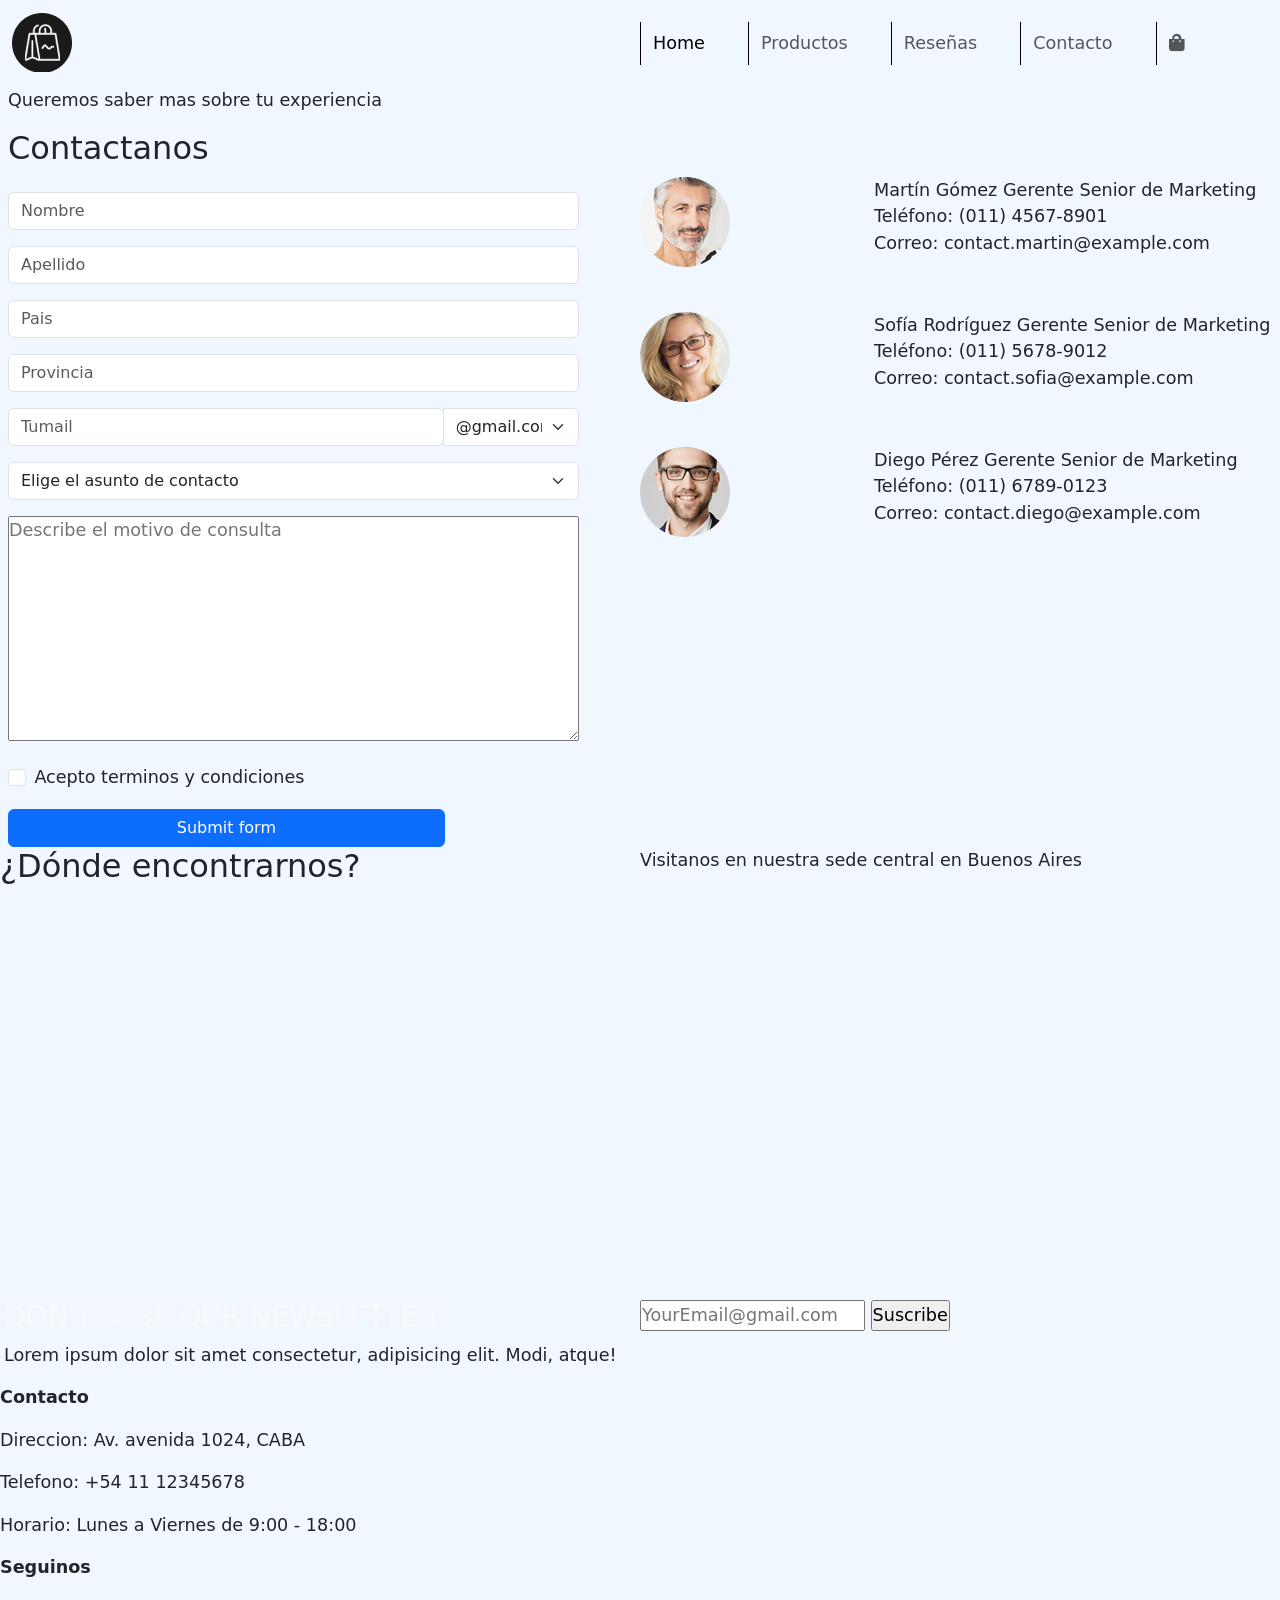
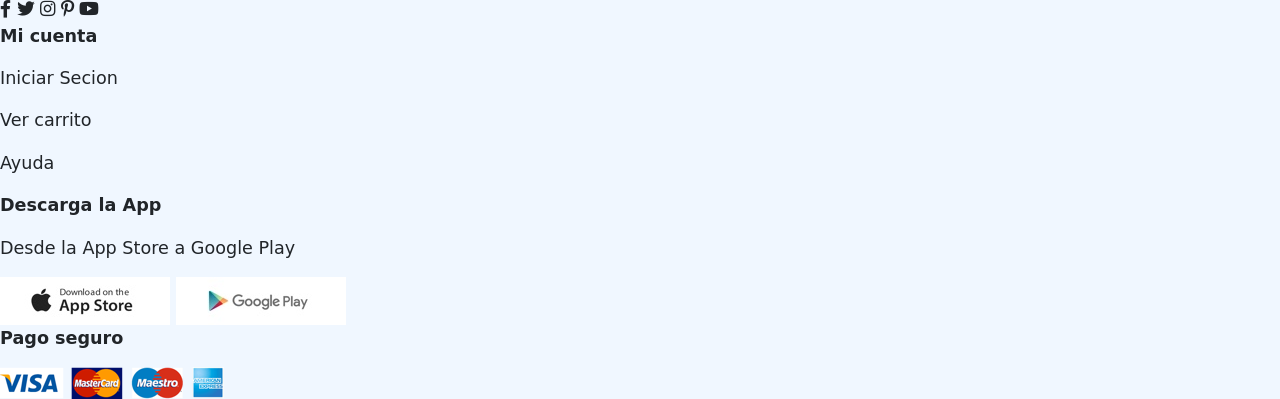
==== templates/contacto.html @ 733c7512 "Add contact page and styles" ====
<!DOCTYPE html>
<html lang="es">

<head>
    <meta charset="UTF-8">
    <meta http-equiv="X-UA-Compatible" content="IE=edge">
    <meta name="viewport" content="width=device-width, initial-scale=1.0">
    <title>Contacto - Talento Tech Ecommerce</title>
    <!-- Font Awesome: librería de íconos -->
    <link rel="stylesheet" href="https://pro.fontawesome.com/releases/v5.10.0/css/all.css" />
    <!-- Estilos generales compartidos con el home -->
    <link rel="stylesheet" href="../styles.css">
    <!-- Estilos específicos de la página de contacto -->
    <link rel="stylesheet" href="contacto.css">
    <link href="https://cdn.jsdelivr.net/npm/bootstrap@5.3.8/dist/css/bootstrap.min.css" rel="stylesheet"
        integrity="sha384-sRIl4kxILFvY47J16cr9ZwB07vP4J8+LH7qKQnuqkuIAvNWLzeN8tE5YBujZqJLB" crossorigin="anonymous">
    <link rel="stylesheet" href="https://pro.fontawesome.com/releases/v5.10.0/css/all.css" />

    <link rel="stylesheet" href="../css/contacto.css">

</head>

<body>
    <header class="header">
        <nav class="navbar navbar-expand-lg">
            <div class="container-fluid navbarHead">
                <div>
                    <a href="./" class="navbar-brand">
                        <img src="../img/logo1.png" class="logo" alt="logo-compra">
                    </a>
                </div>
                <button class="navbar-toggler" type="button" data-bs-toggle="collapse"
                    data-bs-target="#navbarSupportedContent" aria-controls="navbarSupportedContent"
                    aria-expanded="false" aria-label="Toggle navigation">
                    <span class="navbar-toggler-icon"></span>
                </button>
                <div class="collapse navbar-collapse" id="navbarSupportedContent">
                    <ul class="navbar-nav me-auto mb-2 mb-lg-0">
                        <li class="nav-item">
                            <a class="nav-link active" aria-current="page" href="./index.html">Home</a>
                        </li>
                        <li class="nav-item">
                            <a class="nav-link" href="#products">Productos</a>
                        </li>
                        <li class="nav-item">
                            <a class="nav-link" href="#reviews">Reseñas</a>
                        </li>
                        <li class="nav-item">
                            <a class="nav-link" href="./templates/contacto.html">Contacto</a>
                        </li>
                        <li class="nav-item">
                            <a class="nav-link">
                                <i class="fa fa-shopping-bag" aria-hidden="true"></i>
                            </a>
                        </li>
                    </ul>
                </div>
            </div>
        </nav>
    </header>

    <main>
        <section class="formulario-seccion">
            <form class="row g-3 mx-auto" action="https://formspree.io/f/mykvwzrz" method="POST">
                <span>Queremos saber mas sobre tu experiencia</span>
                <h2>Contactanos</h2>
                <div class="col-lg-11 col-sm-6 col-11">
                    <input type="text" class="form-control" placeholder="Nombre" required>
                </div>
                <div class="col-lg-11 col-sm-6 col-11">
                    <input type="text" class="form-control" placeholder="Apellido" required>
                </div>

                <div class="col-lg-11 col-sm-6 col-11">
                    <input type="text" class="form-control" placeholder="Pais" required>
                </div>

                <div class="col-lg-11 col-sm-6 col-11">
                    <input type="text" class="form-control" placeholder="Provincia" required>
                </div>
                <div class="col-lg-11 col-sm-6 col-11">
                    <div class="input-group has-validation">
                        <input type="email" class="form-control" aria-describedby="inputGroupPrepend"
                            placeholder="Tumail" required>
                        <select class="form-select" style="max-width: 136px;">
                            <option value="@gmail.com">@gmail.com</option>
                            <option value="@hotmail.com">@hotmail.com</option>
                            <option value="@outlook.com">@outlook.com</option>
                            <option value="@yahoo.com">@yahoo.com</option>
                        </select>
                    </div>
                </div>
                
                <div class="col-lg-11 col-sm-6 col-11">
                    <select class="form-select" required>
                        <option selected disabled value="">Elige el asunto de contacto</option>
                        <option>Compre, pero no me llego</option>
                        <option>Tengo un problema con el medio de pago</option>
                        <option>Se me debito, pero no me llego la factura de los productos</option>
                        <option>Otro motivo</option>
                    </select>
                </div>
                <div class="col-12 col-sm-6 col-lg-11">
                    <textarea name="descripcion" id="descripcion"
                        placeholder="Describe el motivo de consulta"></textarea>
                </div>
                <div class="col-12">
                    <div class="form-check">
                        <input class="form-check-input" type="checkbox" value="" id="invalidCheck" required>
                        <label class="form-check-label" for="invalidCheck">
                            Acepto terminos y condiciones
                        </label>
                    </div>
                </div>
                <div class="col-12 col-lg-12 col-sm-3">
                    <button class="btn btn-primary" type="submit">Submit form</button>
                </div>
            </form>

            <div class="people">
                <div>
                    <img src="../img/people/1.png" alt="Martín Gómez">
                    <p>
                        <span>Martín Gómez</span>
                        Gerente Senior de Marketing <br>
                        Teléfono: (011) 4567-8901 <br>
                        Correo: contact.martin@example.com
                    </p>
                </div>
                <div>
                    <img src="../img/people/3.png" alt="Sofía Rodríguez">
                    <p>
                        <span>Sofía Rodríguez</span>
                        Gerente Senior de Marketing <br>
                        Teléfono: (011) 5678-9012 <br>
                        Correo: contact.sofia@example.com
                    </p>
                </div>
                <div>
                    <img src="../img/people/2.png" alt="Diego Pérez">
                    <p>
                        <span>Diego Pérez</span>
                        Gerente Senior de Marketing <br>
                        Teléfono: (011) 6789-0123 <br>
                        Correo: contact.diego@example.com
                    </p>
                </div>
            </div>

        </section>

        <!-- ==================== MAPA ==================== -->
        <!-- iframe de Google Maps - cumple el ítem 2 de multimedia -->
        <section class="seccion-mapa section-p1">
            <h2>¿Dónde encontrarnos?</h2>
            <p>Visitanos en nuestra sede central en Buenos Aires</p>
            <div class="mapa-container">
                <iframe
                    src="https://www.google.com/maps/embed?pb=!1m18!1m12!1m3!1d3283.9847266774455!2d-58.38415842346471!3d-34.60373537295286!2m3!1f0!2f0!3f0!3m2!1i1024!2i768!4f13.1!3m3!1m2!1s0x95bccacf22b96b23%3A0x4fcaa0e8e7c38765!2sAv.%20de%20Mayo%2C%20Buenos%20Aires!5e0!3m2!1ses!2sar!4v1715000000000!5m2!1ses!2sar"
                    width="100%" height="400" style="border:0; border-radius: 20px;" allowfullscreen="" loading="lazy"
                    referrerpolicy="no-referrer-when-downgrade" title="Ubicación de la tienda en Buenos Aires">
                </iframe>
            </div>
        </section>

        <section id="newsletter">
            <div class="ms-1">
                <h3 class="text-light">DON'T MISS OUR NEWSLETTER</h3>
                <p>Lorem ipsum dolor sit amet consectetur, adipisicing elit. Modi, atque!</p>

            </div>
            <div class="suscribe">
                <input type="email" placeholder="YourEmail@gmail.com">
                <input type="button" class="boton-suscribe" value="Suscribe">
            </div>

        </section>

    </main>

    <footer id="footer">
        <div class="parte-footer">
            <p><b>Contacto</b></p>
            <p>Direccion: Av. avenida 1024, CABA</p>
            <p>Telefono: +54 11 12345678</p>
            <p>Horario: Lunes a Viernes de 9:00 - 18:00</p>
            <div class="seguirnos">
                <p><b>Seguinos</b></p>
                <div>
                    <i class="fab fa-facebook-f"></i>
                    <i class="fab fa-twitter"></i>
                    <i class="fab fa-instagram"></i>
                    <i class="fab fa-pinterest-p"></i>
                    <i class="fab fa-youtube"></i>
                </div>
            </div>
        </div>
        <div class="parte-footer">
            <p><b>Mi cuenta</b></p>
            <p>Iniciar Secion</p>
            <p>Ver carrito</p>
            <p>Ayuda</p>
        </div>
        <div class="parte-footer">
            <p><b>Descarga la App</b></p>
            <p>Desde la App Store a Google Play</p>
            <img src="../img/pay/app.jpg" alt="App Store" class="pay">
            <img src="../img/pay/play.jpg" alt="Play Store" class="pay">

            <p><b>Pago seguro</b></p>
            <img src="../img/pay/pay.png" alt="medios de pago">
        </div>
    </footer>

    <script src="https://cdn.jsdelivr.net/npm/bootstrap@5.3.8/dist/js/bootstrap.bundle.min.js"
        integrity="sha384-FKyoEForCGlyvwx9Hj09JcYn3nv7wiPVlz7YYwJrWVcXK/BmnVDxM+D2scQbITxI"
        crossorigin="anonymous"></script>

</body>

</html>
---- css/contacto.css ----
* {
    padding: 0;
    margin: 0;
    box-sizing: border-box;
}

body {
    background-color: rgb(240, 247, 255);
    font-size: 1.1rem;
    overflow-x: hidden;
}

.header {
    width: 100%;
}

nav .navbarHead div {
    width: 100%;
    display: flex;
    flex-wrap: nowrap;
    flex-direction: row;
    justify-content: space-between;
}

nav .navbarHead ul li {
    padding: 0 9% 0 1%;
    list-style: none;
    flex: 1;
    text-align: center;
    border-left: 1.5px solid black;
    flex-shrink: 1;
    flex-grow: 1;
    flex-basis: 1.1 rem;
}

nav ul li a {
    text-decoration: none;
    color: black;
}

#descripcion{
    resize: both;
    width: 100%;
    height: 25vh;
}

.btn{
    width: 70%;

}

section{
    display: grid !important;
    grid-template-columns: 1fr 1fr;
    grid-template-rows: max-content;
}
form {
    grid-column: 1;
}

.people{
    grid-column: 2;
    margin-top: 10vh;
}

.people div{
    position: relative;
    margin-bottom: 5vh;
}

.people div p{
    position: absolute;
    top: 0;
    left: 26vh;
}

@media (max-width: 576px) {
    .navbar>.container-fluid {
        display: grid;
        grid-template-columns: 2fr 1fr 1fr;
    }

    .navbar-toggler {
        grid-column: 4;
    }

    .navbar-collapse {
        grid-column: 3/4;
    }

    .nav-item{
        padding-left: 50% !important;
    }

    body {
        font-size: 0.875rem;
    }
}
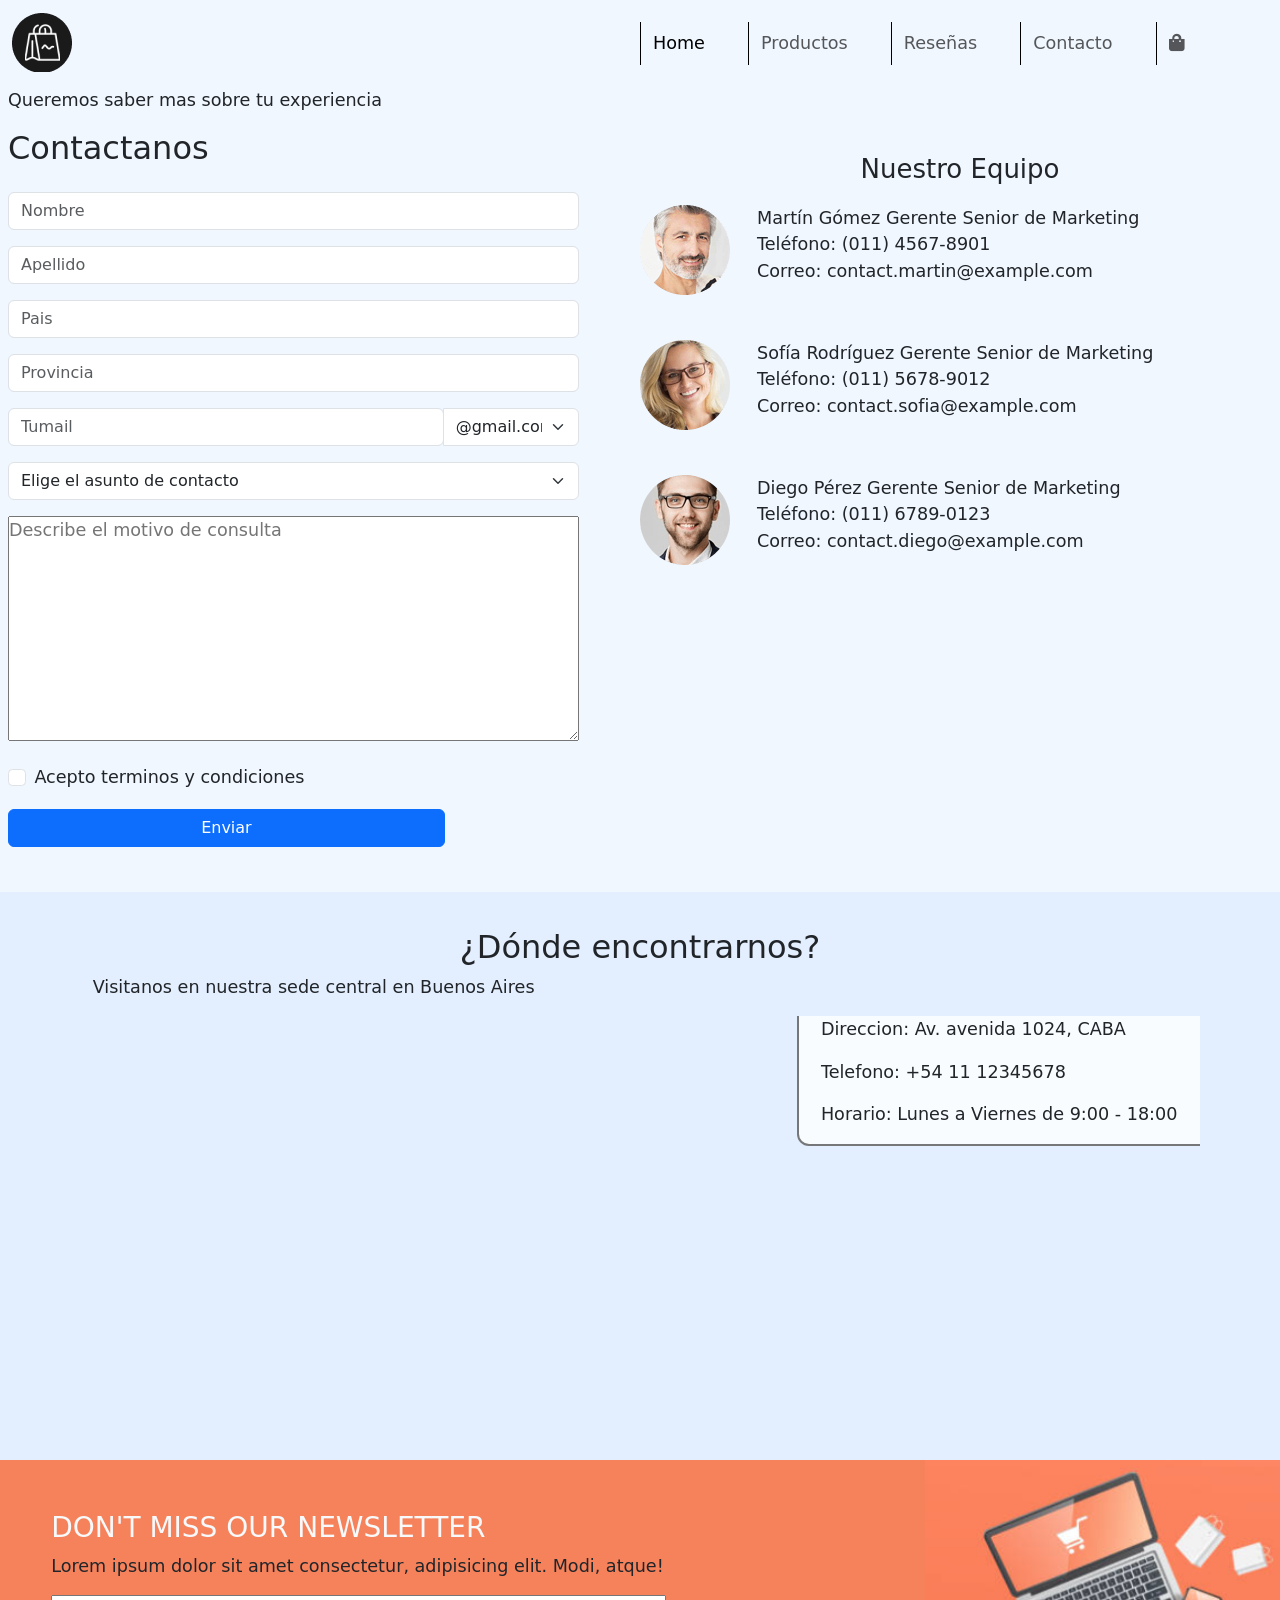
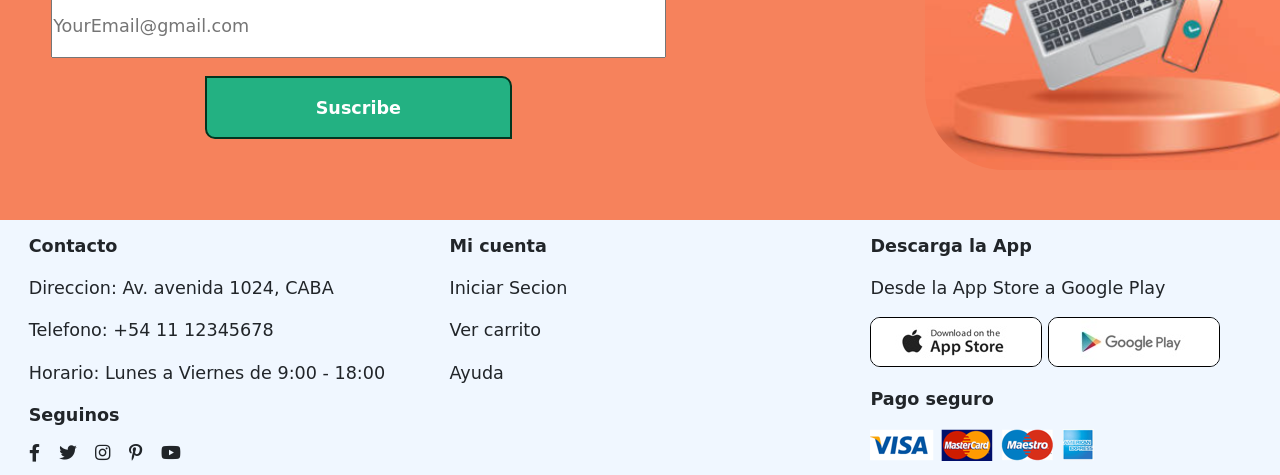
==== commit 895f8a8c: "add common base and update styles contact page" ====
--- a/templates/contacto.html
+++ b/templates/contacto.html
@@ -16,6 +16,7 @@
         integrity="sha384-sRIl4kxILFvY47J16cr9ZwB07vP4J8+LH7qKQnuqkuIAvNWLzeN8tE5YBujZqJLB" crossorigin="anonymous">
     <link rel="stylesheet" href="https://pro.fontawesome.com/releases/v5.10.0/css/all.css" />
 
+    <link rel="stylesheet" href="../css/base.css">
     <link rel="stylesheet" href="../css/contacto.css">
 
 </head>
@@ -37,7 +38,7 @@
                 <div class="collapse navbar-collapse" id="navbarSupportedContent">
                     <ul class="navbar-nav me-auto mb-2 mb-lg-0">
                         <li class="nav-item">
-                            <a class="nav-link active" aria-current="page" href="./index.html">Home</a>
+                            <a class="nav-link active" aria-current="page" href="../index.html">Home</a>
                         </li>
                         <li class="nav-item">
                             <a class="nav-link" href="#products">Productos</a>
@@ -64,21 +65,21 @@
             <form class="row g-3 mx-auto" action="https://formspree.io/f/mykvwzrz" method="POST">
                 <span>Queremos saber mas sobre tu experiencia</span>
                 <h2>Contactanos</h2>
-                <div class="col-lg-11 col-sm-6 col-11">
+                <div class="col-lg-11 col-sm-11 col-11">
                     <input type="text" class="form-control" placeholder="Nombre" required>
                 </div>
-                <div class="col-lg-11 col-sm-6 col-11">
+                <div class="col-lg-11 col-sm-11 col-11">
                     <input type="text" class="form-control" placeholder="Apellido" required>
                 </div>
 
-                <div class="col-lg-11 col-sm-6 col-11">
+                <div class="col-lg-11 col-sm-11 col-11">
                     <input type="text" class="form-control" placeholder="Pais" required>
                 </div>
 
-                <div class="col-lg-11 col-sm-6 col-11">
+                <div class="col-lg-11 col-sm-11 col-11">
                     <input type="text" class="form-control" placeholder="Provincia" required>
                 </div>
-                <div class="col-lg-11 col-sm-6 col-11">
+                <div class="col-lg-11 col-sm-11 col-11">
                     <div class="input-group has-validation">
                         <input type="email" class="form-control" aria-describedby="inputGroupPrepend"
                             placeholder="Tumail" required>
@@ -90,8 +91,8 @@
                         </select>
                     </div>
                 </div>
-                
-                <div class="col-lg-11 col-sm-6 col-11">
+
+                <div class="col-lg-11 col-sm-11 col-11">
                     <select class="form-select" required>
                         <option selected disabled value="">Elige el asunto de contacto</option>
                         <option>Compre, pero no me llego</option>
@@ -100,7 +101,7 @@
                         <option>Otro motivo</option>
                     </select>
                 </div>
-                <div class="col-12 col-sm-6 col-lg-11">
+                <div class="col-12 col-sm-11 col-lg-11">
                     <textarea name="descripcion" id="descripcion"
                         placeholder="Describe el motivo de consulta"></textarea>
                 </div>
@@ -113,11 +114,12 @@
                     </div>
                 </div>
                 <div class="col-12 col-lg-12 col-sm-3">
-                    <button class="btn btn-primary" type="submit">Submit form</button>
+                    <button class="btn btn-primary" type="submit">Enviar</button>
                 </div>
             </form>
 
             <div class="people">
+                <p class="text-center equipo">Nuestro Equipo</p>
                 <div>
                     <img src="../img/people/1.png" alt="Martín Gómez">
                     <p>
@@ -146,28 +148,30 @@
                     </p>
                 </div>
             </div>
-
         </section>
 
-        <!-- ==================== MAPA ==================== -->
-        <!-- iframe de Google Maps - cumple el ítem 2 de multimedia -->
-        <section class="seccion-mapa section-p1">
-            <h2>¿Dónde encontrarnos?</h2>
-            <p>Visitanos en nuestra sede central en Buenos Aires</p>
+        <section class="seccion-mapa">
+            <h2 class="text-center">¿Dónde encontrarnos?</h2>
+            <p class="parrafo">Visitanos en nuestra sede central en Buenos Aires</p>
             <div class="mapa-container">
                 <iframe
                     src="https://www.google.com/maps/embed?pb=!1m18!1m12!1m3!1d3283.9847266774455!2d-58.38415842346471!3d-34.60373537295286!2m3!1f0!2f0!3f0!3m2!1i1024!2i768!4f13.1!3m3!1m2!1s0x95bccacf22b96b23%3A0x4fcaa0e8e7c38765!2sAv.%20de%20Mayo%2C%20Buenos%20Aires!5e0!3m2!1ses!2sar!4v1715000000000!5m2!1ses!2sar"
                     width="100%" height="400" style="border:0; border-radius: 20px;" allowfullscreen="" loading="lazy"
                     referrerpolicy="no-referrer-when-downgrade" title="Ubicación de la tienda en Buenos Aires">
                 </iframe>
+                <div class="direccion">
+                    <p>Direccion: Av. avenida 1024, CABA</p>
+                    <p>Telefono: +54 11 12345678</p>
+                    <p>Horario: Lunes a Viernes de 9:00 - 18:00</p>
+                </div>
             </div>
         </section>
 
         <section id="newsletter">
-            <div class="ms-1">
+            <img src="../img/newsletter.png" alt="">
+            <div class="newsletter-container">
                 <h3 class="text-light">DON'T MISS OUR NEWSLETTER</h3>
                 <p>Lorem ipsum dolor sit amet consectetur, adipisicing elit. Modi, atque!</p>
-
             </div>
             <div class="suscribe">
                 <input type="email" placeholder="YourEmail@gmail.com">
--- a/css/base.css
+++ b/css/base.css
@@ -0,0 +1,215 @@
+* {
+    padding: 0;
+    margin: 0;
+    box-sizing: border-box;
+}
+
+body {
+    background-color: rgb(240, 247, 255);
+    font-size: 1.1rem;
+    overflow-x: hidden;
+}
+
+.header {
+    width: 100%;
+}
+
+nav .navbarHead div {
+    width: 100%;
+    display: flex;
+    flex-wrap: nowrap;
+    flex-direction: row;
+    justify-content: space-between;
+    overflow-x: hidden;
+}
+
+nav .navbarHead ul li {
+    padding: 0 9% 0 1%;
+    list-style: none;
+    flex: 1;
+    text-align: center;
+    border-left: 1.5px solid black;
+    flex-shrink: 1;
+    flex-grow: 1;
+}
+
+nav ul li a {
+    text-decoration: none;
+    color: black;
+}
+
+#newsletter {
+    position: relative;
+    padding-top: 4%;
+    padding-left: 4%;
+    background-color: rgba(246, 130, 92, 1);
+    height: 40vh;
+    display: flex !important;
+    flex-direction: column;
+    margin: 0 auto;
+}
+
+.newsletter-container{
+    max-width: 70%;
+}
+
+#newsletter img{
+    position: absolute;
+    top: 0;
+    right: 0;
+    height: 34.5vh !important;
+    border-bottom-left-radius: 80px;
+}
+
+#newsletter .suscribe {
+    width: 50%;
+    text-align: center;
+}
+
+.suscribe input {
+    height: 7vh;
+    width: 100%;
+    margin: 0;
+    padding: 0;
+    margin-bottom: 3%;
+}
+
+.boton-suscribe {
+    width: 50% !important;
+    height: 11vh;
+    border: 2px solid rgb(0, 53, 31);
+    background-color: rgb(35, 177, 130);
+    border-top-right-radius: 10px;
+    border-bottom-left-radius: 10px;
+    color: white;
+    font-weight: 700;
+}
+
+#footer {
+    width: 96%;
+    padding-top: 1%;
+    padding-bottom: 1%;
+    display: flex;
+    flex-direction: row;
+    flex-wrap: nowrap;
+    justify-content: space-evenly;
+    column-gap: 3%;
+    margin: 0 auto;
+}
+
+#footer .parte-footer {
+    width: 31%;
+}
+
+.parte-footer .pay {
+    border: 1px solid black;
+    margin-bottom: 5%;
+    border-radius: 10px;
+}
+
+.seguirnos div {
+    width: 40%;
+    display: flex;
+    flex-wrap: nowrap;
+    flex-direction: row;
+    justify-content: space-between;
+}
+
+@media (max-width: 576px) {
+    body {
+        font-size: 0.875rem;
+    }
+
+    .navbar>.container-fluid {
+        display: grid;
+        grid-template-columns: 2fr 1fr 1fr;
+    }
+
+    .navbar-toggler {
+        grid-column: 4;
+    }
+
+    .navbar-collapse {
+        grid-column: 3/4;
+    }
+
+    .nav-item{
+        padding-left: 50% !important;
+    }
+
+    h3{
+        font-size: 17px;
+    }
+    #newsletter {
+        height: 50vh;
+        display: block;
+    }
+
+    .newsletter-container{
+        max-width: 60%;
+    }
+
+    #newsletter .suscribe {
+        width: 60%;
+    }
+
+    #newsletter img{
+        height: 50vh !important;
+    }
+
+    .suscribe input {
+        height: 8vh;
+        width: 70%;
+        margin-bottom: 1%;
+        font-size: 14px;
+        padding-left: 1%;
+    }
+
+    .boton-suscribe {
+        width: 50% !important;
+        height: 6vh !important;
+        border: 1.2px solid rgb(0, 53, 31);
+        border-bottom-left-radius: 10px;
+        font-weight: 400;
+    }
+
+    #footer {
+        width: 97%;
+        padding-top: 1%;
+        padding-bottom: 1%;
+        flex-direction: column;
+        justify-content: space-between;
+    }
+
+    #footer .parte-footer {
+        width: 100%;
+        padding-bottom: 2%;
+    }
+
+    .parte-footer .pay {
+        border: 1px solid black;
+        margin: 1%;
+        border-radius: 10px;
+        display: flex;
+    }
+
+    .seguirnos div {
+        width: 20%;
+    }
+}
+
+@media (max-width: 480px) {
+    body {
+        font-size: 0.8125rem;
+    }
+
+    .suscribe input {
+        height: 7vh;
+        font-size: 13px;
+    }
+
+    .boton-suscribe {
+        width: 55% !important;
+        height: 5vh !important;
+    }
+}
--- a/css/contacto.css
+++ b/css/contacto.css
@@ -1,98 +1,118 @@
-* {
-    padding: 0;
-    margin: 0;
-    box-sizing: border-box;
-}
-
-body {
-    background-color: rgb(240, 247, 255);
-    font-size: 1.1rem;
-    overflow-x: hidden;
-}
-
-.header {
-    width: 100%;
-}
-
-nav .navbarHead div {
-    width: 100%;
-    display: flex;
-    flex-wrap: nowrap;
-    flex-direction: row;
-    justify-content: space-between;
-}
-
-nav .navbarHead ul li {
-    padding: 0 9% 0 1%;
-    list-style: none;
-    flex: 1;
-    text-align: center;
-    border-left: 1.5px solid black;
-    flex-shrink: 1;
-    flex-grow: 1;
-    flex-basis: 1.1 rem;
-}
-
-nav ul li a {
-    text-decoration: none;
-    color: black;
-}
-
-#descripcion{
+#descripcion {
     resize: both;
     width: 100%;
     height: 25vh;
 }
 
-.btn{
+.btn {
     width: 70%;
 
 }
 
-section{
+section {
     display: grid !important;
     grid-template-columns: 1fr 1fr;
     grid-template-rows: max-content;
 }
+
 form {
     grid-column: 1;
 }
 
-.people{
+.people {
     grid-column: 2;
-    margin-top: 10vh;
+    margin-top: 7vh;
 }
 
-.people div{
+.people .equipo {
+    font-size: 26px;
+    font-weight: 500;
+}
+
+.people div {
     position: relative;
     margin-bottom: 5vh;
 }
 
-.people div p{
+.people div p {
     position: absolute;
     top: 0;
-    left: 26vh;
+    left: 13vh;
+}
+
+.seccion-mapa {
+    margin-top: 5vh;
+    padding: 4vh 2vh;
+    background-color: rgb(227, 239, 254);
+    display: block !important;
+}
+
+.mapa-container {
+    width: 90%;
+    margin: 0 auto;
+    position: relative;
+}
+
+.parrafo {
+    padding-left: 6%;
+}
+
+.direccion {
+    position: absolute;
+    top: 0;
+    right: 0;
+    background-color: rgba(255, 255, 255, 0.776);
+    padding: 0 2%;
+    border: 2px solid rgba(0, 0, 0, 0.53);
+    border-bottom-left-radius: 12px;
+    border-right: 0;
+    border-top: 0;
 }
 
 @media (max-width: 576px) {
-    .navbar>.container-fluid {
-        display: grid;
-        grid-template-columns: 2fr 1fr 1fr;
-    }
-
-    .navbar-toggler {
-        grid-column: 4;
-    }
-
-    .navbar-collapse {
-        grid-column: 3/4;
-    }
-
-    .nav-item{
-        padding-left: 50% !important;
-    }
-
     body {
         font-size: 0.875rem;
     }
+    section {
+        display: none;
+        display: flex !important;
+        flex-direction: column;
+    }
+
+    .people {
+        margin-left: 4%;
+    }
+
+    .people .equipo {
+        font-size: 20px;
+        font-weight: 500;
+    }
+
+    .people div p {
+        top: 10px;
+        left: 30vh;
+    }
+
+    .mapa-container {
+        width: 96%;
+    }
+    
+    .direccion {
+        top: 83vh;
+        bottom: 0;
+        right: 0;
+        border-radius: 0;
+        border: 2px solid rgba(0, 0, 0, 0.53);
+        border-top-left-radius: 15px;
+        border-right: 0;
+        border-bottom: 0;
+    }
+
+    h2{
+        font-size: 20px;
+    }
 }
+
+@media (max-width: 480px){
+    
+}
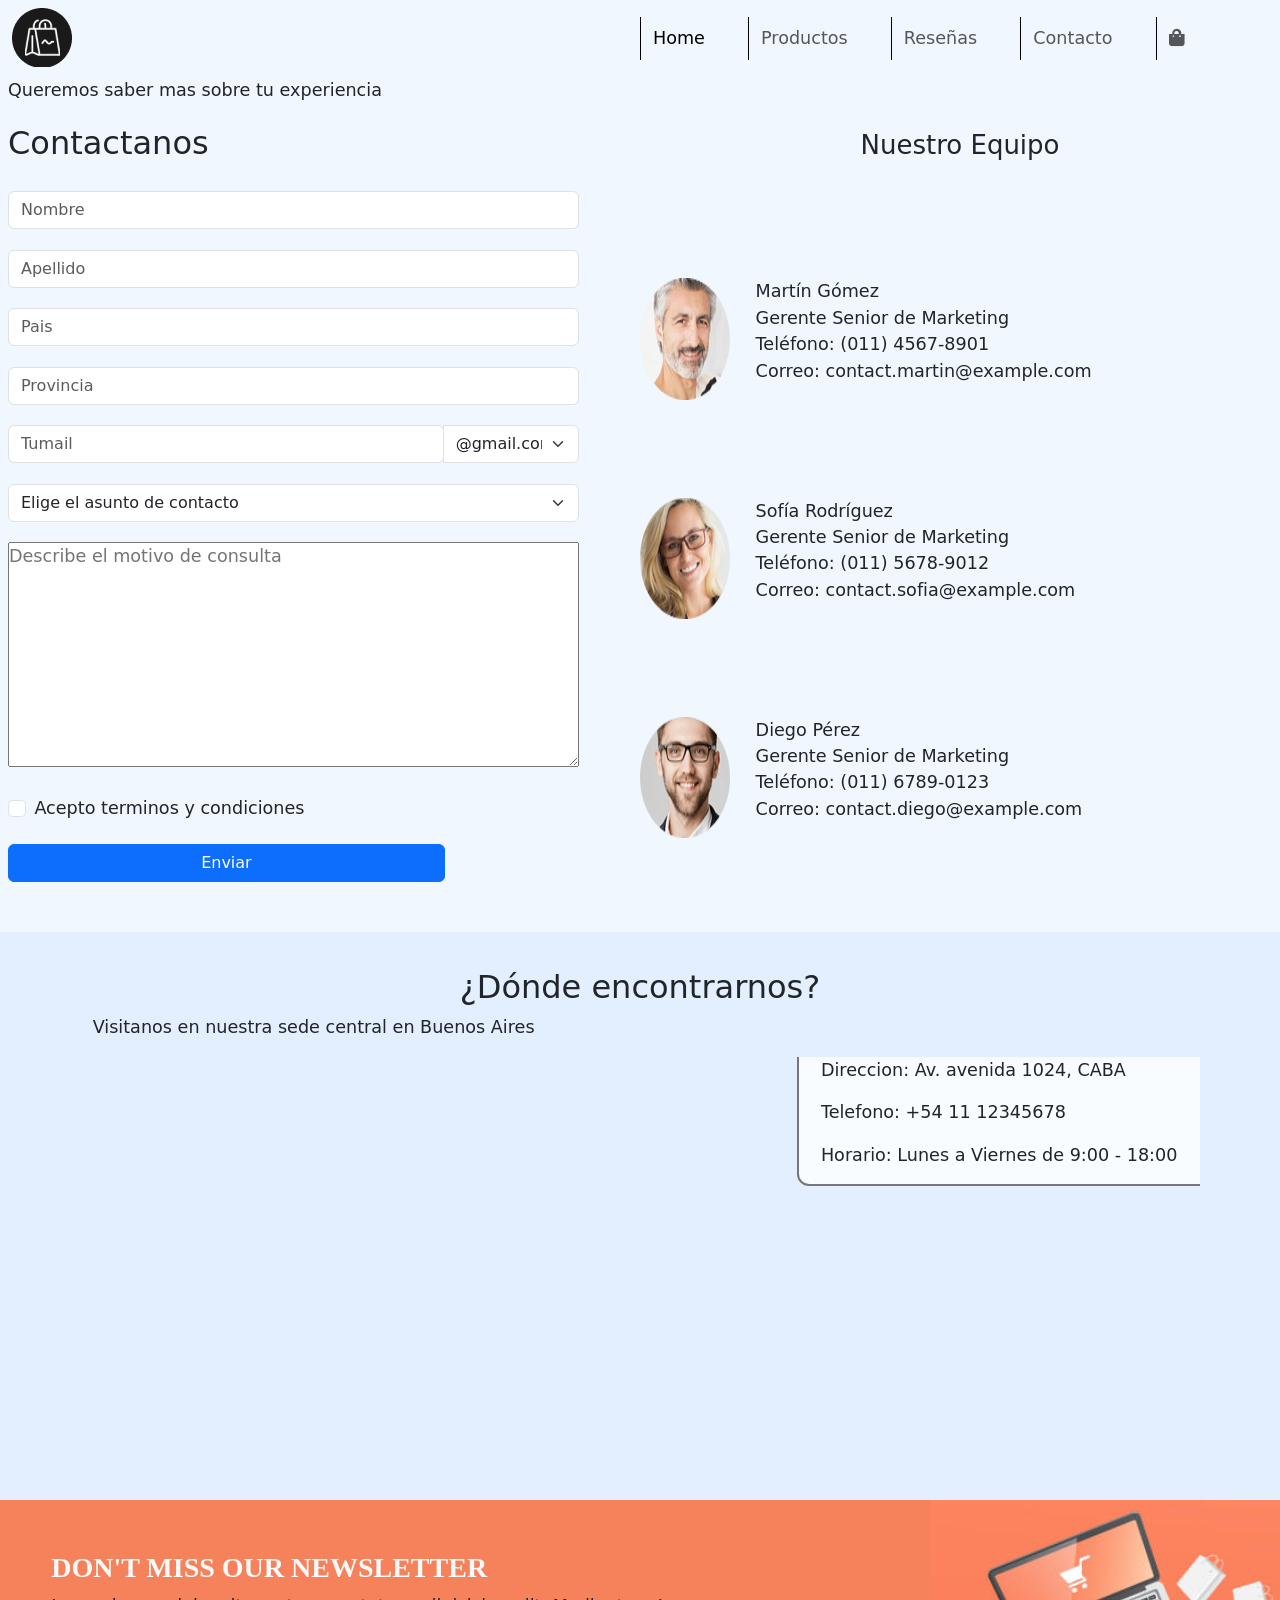
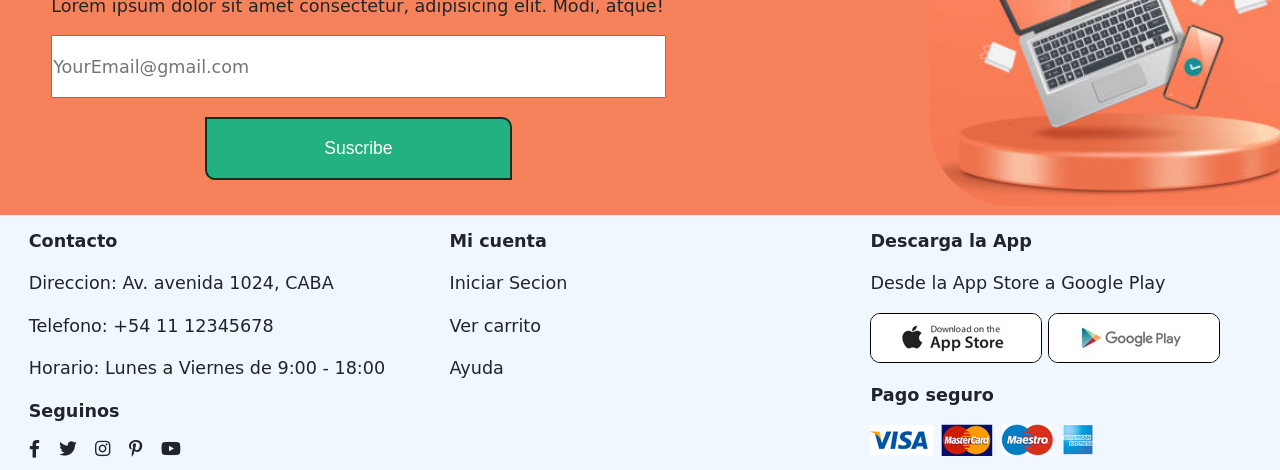
==== commit c5f57de6: "." ====
--- a/templates/contacto.html
+++ b/templates/contacto.html
@@ -170,7 +170,7 @@
         <section id="newsletter">
             <img src="../img/newsletter.png" alt="">
             <div class="newsletter-container">
-                <h3 class="text-light">DON'T MISS OUR NEWSLETTER</h3>
+                <h3 class="text-light titulo-newsletter">DON'T MISS OUR NEWSLETTER</h3>
                 <p>Lorem ipsum dolor sit amet consectetur, adipisicing elit. Modi, atque!</p>
             </div>
             <div class="suscribe">
--- a/css/base.css
+++ b/css/base.css
@@ -14,23 +14,17 @@
     width: 100%;
 }
 
-nav .navbarHead div {
-    width: 100%;
-    display: flex;
-    flex-wrap: nowrap;
-    flex-direction: row;
-    justify-content: space-between;
+.navbar>.navbarHead{
+    display: grid !important;
+    grid-template-columns: 2fr 2fr;
     overflow-x: hidden;
 }
 
 nav .navbarHead ul li {
     padding: 0 9% 0 1%;
     list-style: none;
-    flex: 1;
     text-align: center;
     border-left: 1.5px solid black;
-    flex-shrink: 1;
-    flex-grow: 1;
 }
 
 nav ul li a {
@@ -43,21 +37,25 @@
     padding-top: 4%;
     padding-left: 4%;
     background-color: rgba(246, 130, 92, 1);
-    height: 40vh;
+    min-height: 35vh;
+    max-height: 48vh;
     display: flex !important;
     flex-direction: column;
     margin: 0 auto;
 }
 
 .newsletter-container{
-    max-width: 70%;
+    max-width: 55%;
 }
 
 #newsletter img{
     position: absolute;
     top: 0;
     right: 0;
-    height: 34.5vh !important;
+    min-width: 25%;
+    min-height: 85%;
+    max-width: 40%;
+    max-height: 100%;
     border-bottom-left-radius: 80px;
 }
 
@@ -83,6 +81,13 @@
     border-bottom-left-radius: 10px;
     color: white;
     font-weight: 700;
+    font-family: 'DM Sans', sans-serif;
+    font-weight: 400 !important;
+}
+
+.titulo-newsletter{
+    font-family: 'Merriweather', serif;
+    font-weight: 800 !important;
 }
 
 #footer {
@@ -140,10 +145,6 @@
     h3{
         font-size: 17px;
     }
-    #newsletter {
-        height: 50vh;
-        display: block;
-    }
 
     .newsletter-container{
         max-width: 60%;
@@ -203,13 +204,49 @@
         font-size: 0.8125rem;
     }
 
+    .navbar>.container-fluid {
+        display: grid;
+        grid-template-columns: 2fr 1fr 1fr;
+    }
+
+    .navbar-toggler {
+        grid-column: 4;
+    }
+
+    .navbar-collapse {
+        grid-column: 3/4;
+    }
+
+    .nav-item{
+        padding-left: 50% !important;
+    }
+
+    h3{
+        font-size: 17px;
+    }
+
+    .newsletter-container{
+        max-width: 60%;
+        font-size: 12px;
+    }
+
+    #newsletter .suscribe {
+        width: 60%;
+    }
+
+    #newsletter img{
+        height: auto !important;
+    }
+
     .suscribe input {
-        height: 7vh;
-        font-size: 13px;
+        height: 4vh;
+        max-width: 90%;
+        font-size: 12px;
     }
 
     .boton-suscribe {
-        width: 55% !important;
-        height: 5vh !important;
-    }
+        width: 20%;
+        height: 3.7vh !important;
+    }
+
 }
--- a/css/contacto.css
+++ b/css/contacto.css
@@ -1,12 +1,10 @@
 #descripcion {
-    resize: both;
     width: 100%;
     height: 25vh;
 }
 
 .btn {
     width: 70%;
-
 }
 
 section {
@@ -21,7 +19,6 @@
 
 .people {
     grid-column: 2;
-    margin-top: 7vh;
 }
 
 .people .equipo {
@@ -29,15 +26,30 @@
     font-weight: 500;
 }
 
-.people div {
-    position: relative;
-    margin-bottom: 5vh;
+.people {
+    display: flex;
+    flex-direction: column;
+    flex-wrap: nowrap;
+    justify-content:space-around;
+    height: 90vh;
 }
 
-.people div p {
-    position: absolute;
-    top: 0;
-    left: 13vh;
+.people div{
+    display: flex;
+    flex-wrap: nowrap;
+    flex-direction: row;
+    justify-content:left;
+    gap: 4%;
+}
+
+.people div img{
+    max-width: 17%;
+    max-height: fit-content;
+}
+
+.people div p span{
+    font-weight: 500;
+    display: block;
 }
 
 .seccion-mapa {
@@ -70,19 +82,26 @@
 }
 
 @media (max-width: 576px) {
+    #descripcion {
+        resize: none;
+        min-width: 92%;
+        max-width: 95%;
+        height: 20vh;
+    }
+
     body {
         font-size: 0.875rem;
     }
+
     section {
         display: none;
         display: flex !important;
         flex-direction: column;
     }
 
-    .people {
-        margin-left: 4%;
+    .people{
+        max-height: 70vh;
     }
-
     .people .equipo {
         font-size: 20px;
         font-weight: 500;
@@ -90,13 +109,13 @@
 
     .people div p {
         top: 10px;
-        left: 30vh;
+        left: 25%;
     }
 
     .mapa-container {
         width: 96%;
     }
-    
+
     .direccion {
         top: 83vh;
         bottom: 0;
@@ -108,11 +127,34 @@
         border-bottom: 0;
     }
 
-    h2{
+    h2 {
         font-size: 20px;
+    }
+
+}
+
+@media (max-width: 480px) {
+    .people div p {
+        top: 10px;
+        left: 26%;
+    }
+
+    .people {
+        margin: 0;
+        margin-top: 18px;
+        margin-left: 10px;
     }
 }
 
-@media (max-width: 480px){
-    
+@media (max-width: 376px) {
+    .people div p {
+        font-size: 13px;
+        top: 10px;
+        left: 29%;
+    }
+
+    .people {
+        margin: 0;
+        margin-top: 18px;
+    }
 }
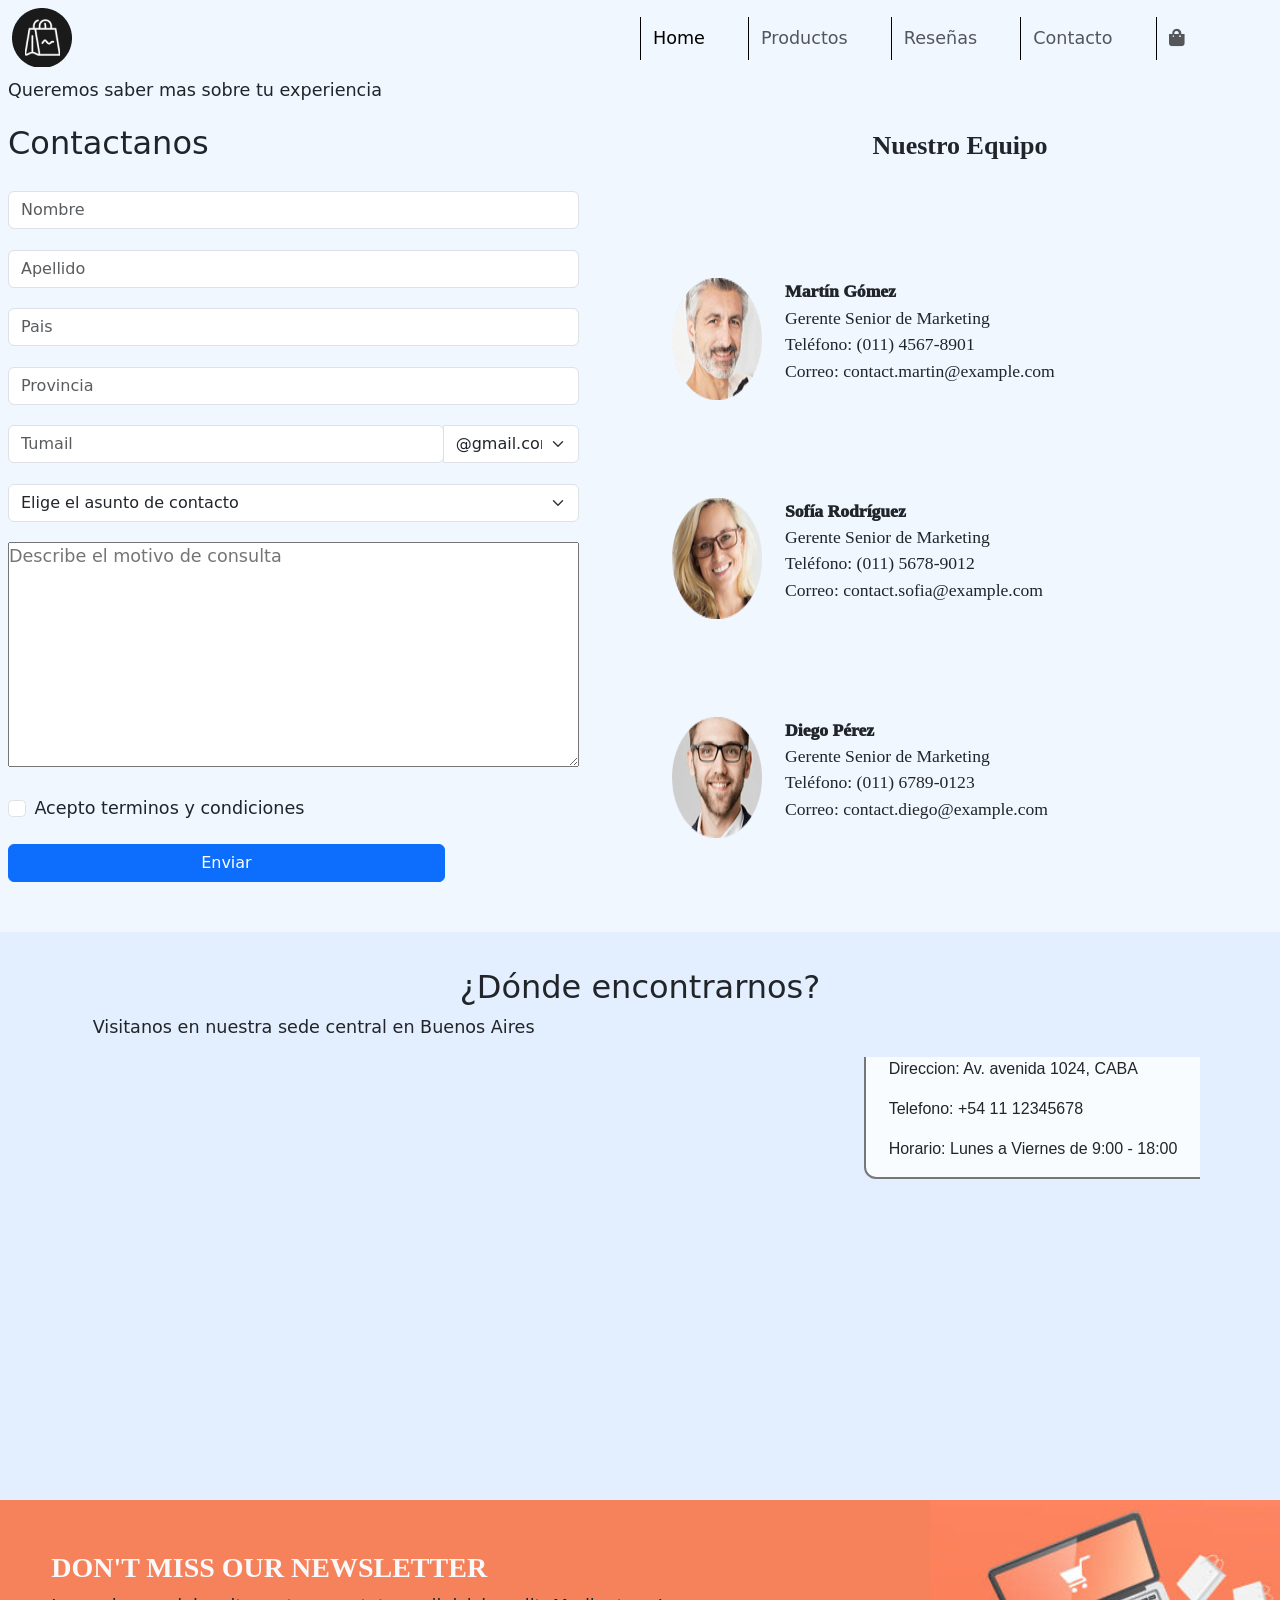
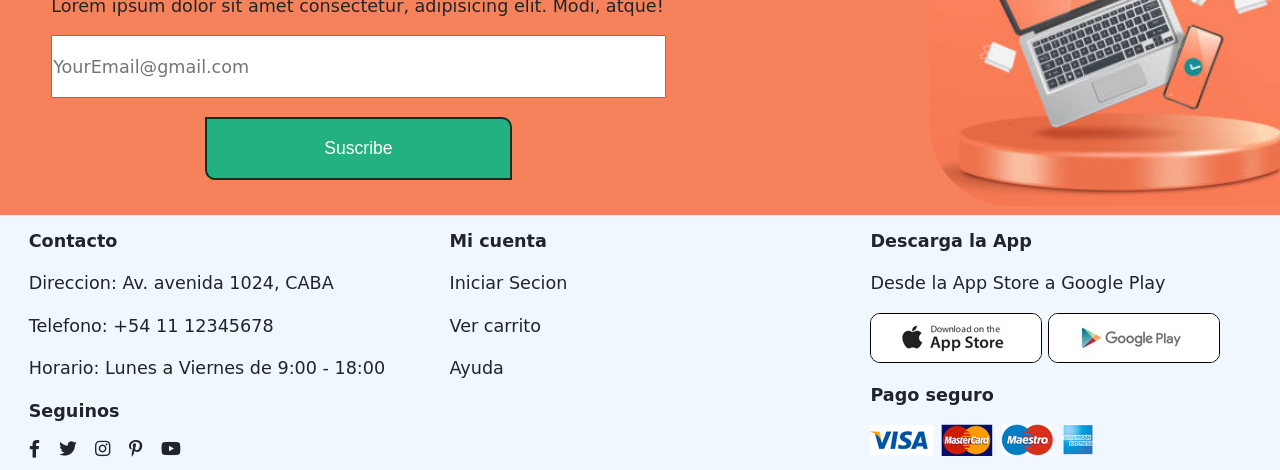
==== commit 06c8f446: "add google fonts" ====
--- a/templates/contacto.html
+++ b/templates/contacto.html
@@ -155,10 +155,9 @@
             <p class="parrafo">Visitanos en nuestra sede central en Buenos Aires</p>
             <div class="mapa-container">
                 <iframe
-                    src="https://www.google.com/maps/embed?pb=!1m18!1m12!1m3!1d3283.9847266774455!2d-58.38415842346471!3d-34.60373537295286!2m3!1f0!2f0!3f0!3m2!1i1024!2i768!4f13.1!3m3!1m2!1s0x95bccacf22b96b23%3A0x4fcaa0e8e7c38765!2sAv.%20de%20Mayo%2C%20Buenos%20Aires!5e0!3m2!1ses!2sar!4v1715000000000!5m2!1ses!2sar"
-                    width="100%" height="400" style="border:0; border-radius: 20px;" allowfullscreen="" loading="lazy"
-                    referrerpolicy="no-referrer-when-downgrade" title="Ubicación de la tienda en Buenos Aires">
-                </iframe>
+                    src="https://www.google.com/maps/embed?pb=!1m18!1m12!1m3!1d26268.70929816725!2d-58.44345688819888!3d-34.614561581608186!2m3!1f0!2f0!3f0!3m2!1i1024!2i768!4f13.1!3m3!1m2!1s0x95bcca5bf5b9469d%3A0x41ff55ac78658d32!2sBas%C3%ADlica%20Mar%C3%ADa%20Auxiliadora%20y%20San%20Carlos!5e0!3m2!1ses-419!2sar!4v1779457932928!5m2!1ses-419!2sar"
+                    width="100%" height="400" style="border:0; border-radius: 4px;" allowfullscreen="" loading="lazy"
+                    referrerpolicy="no-referrer-when-downgrade"></iframe>
                 <div class="direccion">
                     <p>Direccion: Av. avenida 1024, CABA</p>
                     <p>Telefono: +54 11 12345678</p>
--- a/css/contacto.css
+++ b/css/contacto.css
@@ -24,32 +24,40 @@
 .people .equipo {
     font-size: 26px;
     font-weight: 500;
+    
+    font-family: 'Merriweather', serif;
+    font-weight: 900 !important;
 }
 
 .people {
     display: flex;
     flex-direction: column;
     flex-wrap: nowrap;
-    justify-content:space-around;
+    justify-content: space-around;
     height: 90vh;
+    width: 90%;
+    margin: 0 auto;
 }
 
-.people div{
+.people div {
     display: flex;
     flex-wrap: nowrap;
     flex-direction: row;
-    justify-content:left;
+    justify-content: left;
     gap: 4%;
+    
+    font-family: 'Merriweather', serif;
 }
 
-.people div img{
+.people div img {
     max-width: 17%;
     max-height: fit-content;
 }
 
-.people div p span{
-    font-weight: 500;
+.people div p span {
+    font-weight: 1000;
     display: block;
+    
 }
 
 .seccion-mapa {
@@ -79,6 +87,9 @@
     border-bottom-left-radius: 12px;
     border-right: 0;
     border-top: 0;
+    font-family: 'DM Sans', sans-serif;
+    font-weight: 200 !important;
+    font-size: 16px;
 }
 
 @media (max-width: 576px) {
@@ -99,9 +110,10 @@
         flex-direction: column;
     }
 
-    .people{
+    .people {
         max-height: 70vh;
     }
+
     .people .equipo {
         font-size: 20px;
         font-weight: 500;
@@ -117,7 +129,7 @@
     }
 
     .direccion {
-        top: 83vh;
+        top: 78%;
         bottom: 0;
         right: 0;
         border-radius: 0;
@@ -125,10 +137,13 @@
         border-top-left-radius: 15px;
         border-right: 0;
         border-bottom: 0;
+        font-size: 12px;
     }
 
     h2 {
         font-size: 20px;
+        font-family: 'Merriweather', serif;
+        font-weight: 1000 !important;
     }
 
 }
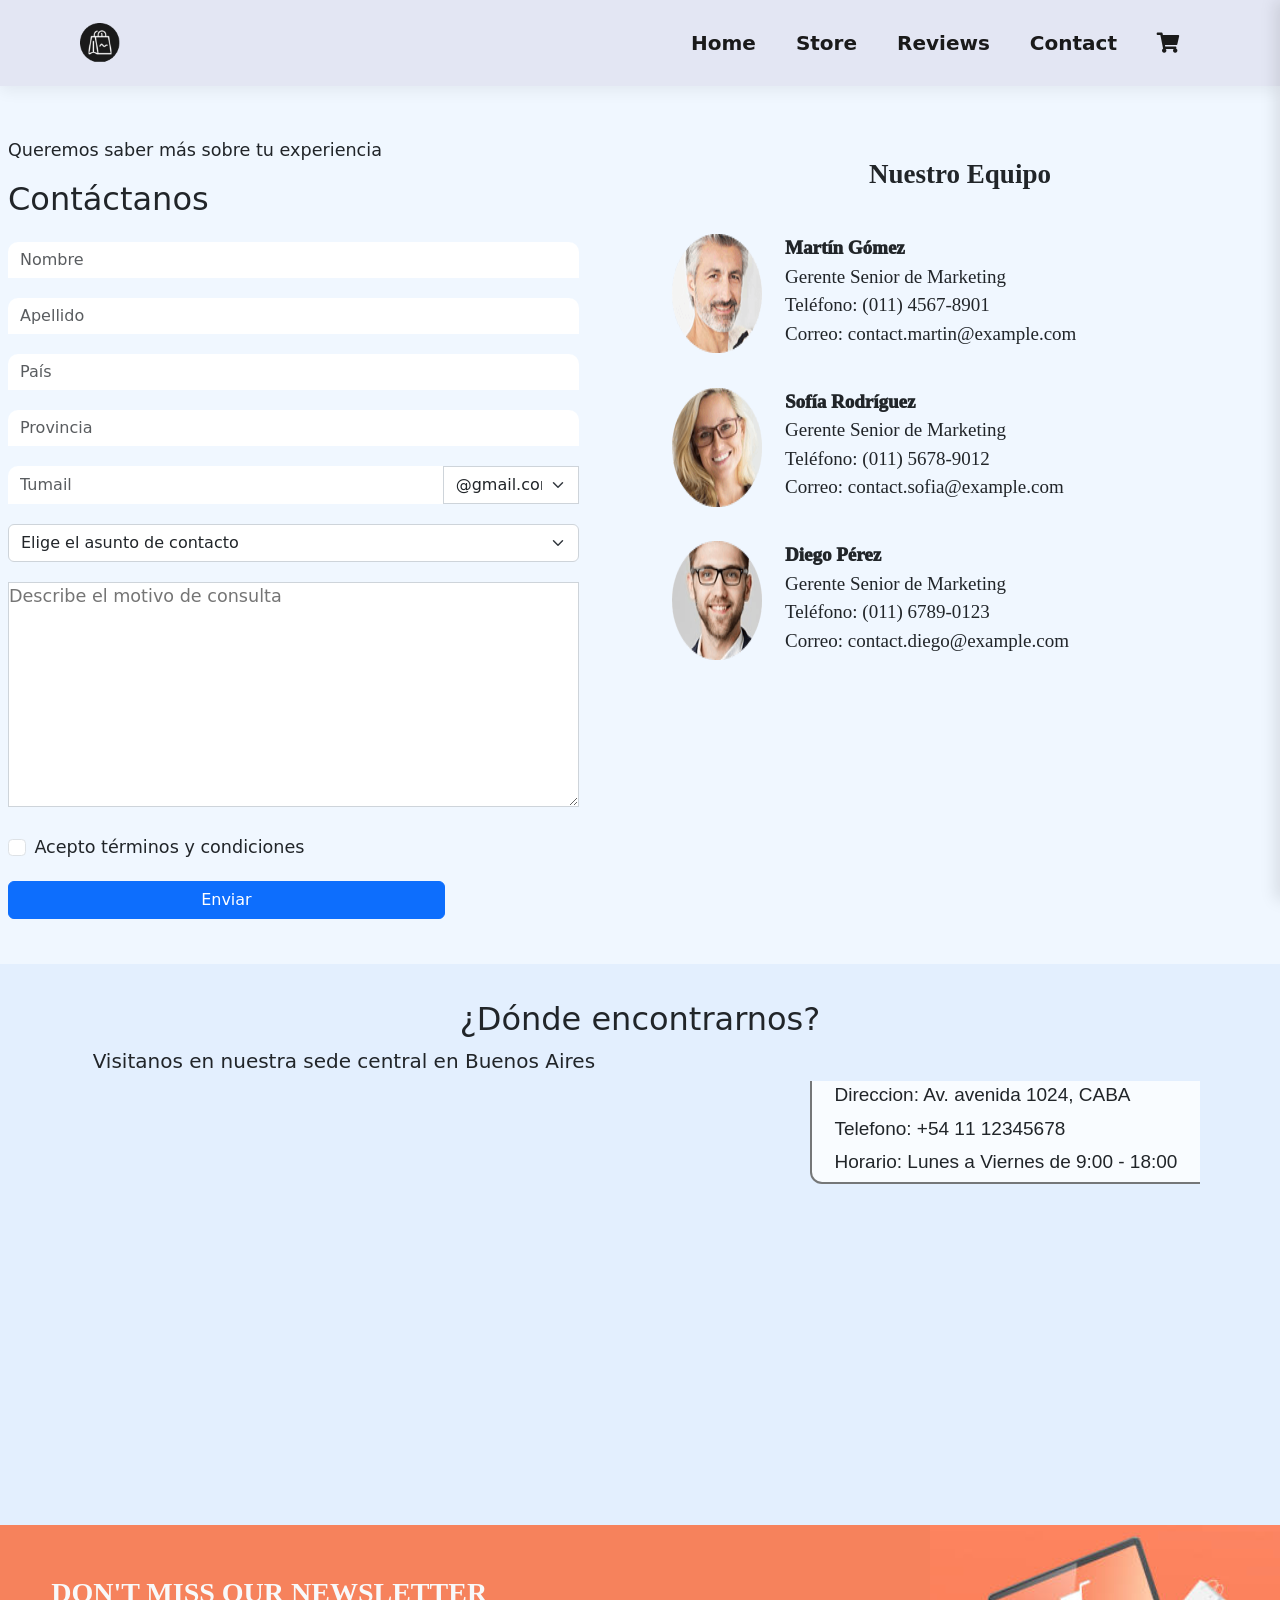
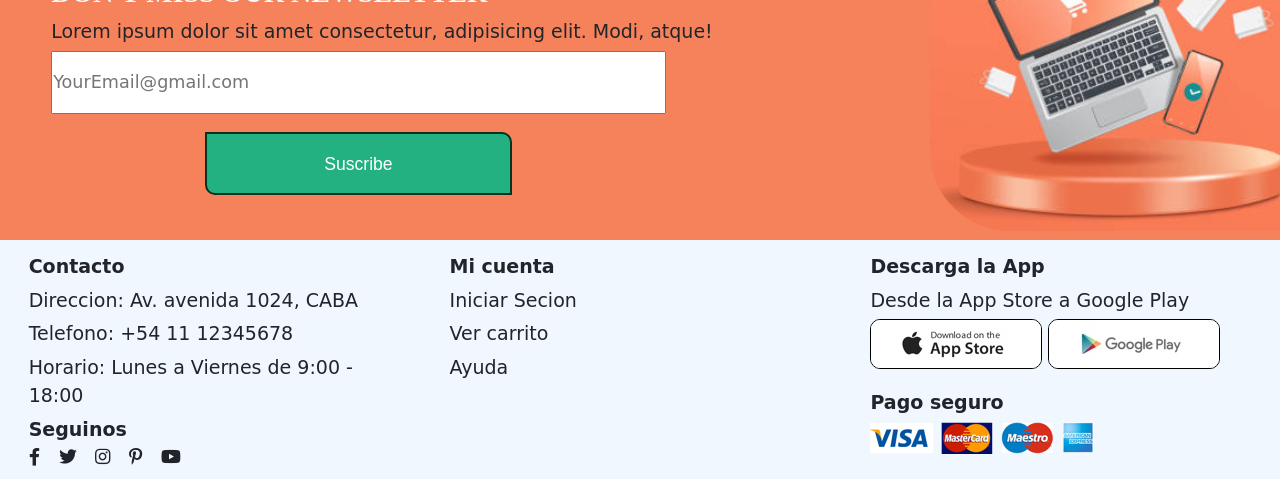
==== commit a6fce697: "agrego carrito y funcionalidades varios" ====
--- a/templates/contacto.html
+++ b/templates/contacto.html
@@ -1,16 +1,12 @@
 <!DOCTYPE html>
 <html lang="es">
-
 <head>
     <meta charset="UTF-8">
     <meta http-equiv="X-UA-Compatible" content="IE=edge">
     <meta name="viewport" content="width=device-width, initial-scale=1.0">
-    <title>Contacto - Talento Tech Ecommerce</title>
-    <!-- Font Awesome: librería de íconos -->
+    <title>Contacto - Ecommerce</title>
     <link rel="stylesheet" href="https://pro.fontawesome.com/releases/v5.10.0/css/all.css" />
-    <!-- Estilos generales compartidos con el home -->
     <link rel="stylesheet" href="../styles.css">
-    <!-- Estilos específicos de la página de contacto -->
     <link rel="stylesheet" href="contacto.css">
     <link href="https://cdn.jsdelivr.net/npm/bootstrap@5.3.8/dist/css/bootstrap.min.css" rel="stylesheet"
         integrity="sha384-sRIl4kxILFvY47J16cr9ZwB07vP4J8+LH7qKQnuqkuIAvNWLzeN8tE5YBujZqJLB" crossorigin="anonymous">
@@ -23,96 +19,127 @@
 
 <body>
     <header class="header">
-        <nav class="navbar navbar-expand-lg">
-            <div class="container-fluid navbarHead">
-                <div>
-                    <a href="./" class="navbar-brand">
-                        <img src="../img/logo1.png" class="logo" alt="logo-compra">
+        <a href="../index.html">
+            <img src="../img/logo1.png" class="logo" alt="Logo Talento Tech" width="40px" height="40px">
+        </a>
+        <div>
+            <ul id="navbar" class="navbar">
+                <li><a href="../index.html">Home</a></li>
+                <li><a href="./tienda.html">Store</a></li>
+                <li><a href="../index.html#reviews">Reviews</a></li>
+                <li><a href="./contacto.html">Contact</a></li>
+                <li>
+                    <a href="#" class="btn-abrir-carrito">
+                        <i class="fa fa-shopping-cart" aria-hidden="true"></i>
                     </a>
-                </div>
-                <button class="navbar-toggler" type="button" data-bs-toggle="collapse"
-                    data-bs-target="#navbarSupportedContent" aria-controls="navbarSupportedContent"
-                    aria-expanded="false" aria-label="Toggle navigation">
-                    <span class="navbar-toggler-icon"></span>
-                </button>
-                <div class="collapse navbar-collapse" id="navbarSupportedContent">
-                    <ul class="navbar-nav me-auto mb-2 mb-lg-0">
-                        <li class="nav-item">
-                            <a class="nav-link active" aria-current="page" href="../index.html">Home</a>
-                        </li>
-                        <li class="nav-item">
-                            <a class="nav-link" href="#products">Productos</a>
-                        </li>
-                        <li class="nav-item">
-                            <a class="nav-link" href="#reviews">Reseñas</a>
-                        </li>
-                        <li class="nav-item">
-                            <a class="nav-link" href="./templates/contacto.html">Contacto</a>
-                        </li>
-                        <li class="nav-item">
-                            <a class="nav-link">
-                                <i class="fa fa-shopping-bag" aria-hidden="true"></i>
-                            </a>
-                        </li>
-                    </ul>
-                </div>
-            </div>
-        </nav>
+                </li>
+                <a href="#" id="close" class="close">
+                    <i class="far fa-times" aria-hidden="true"></i>
+                </a>
+            </ul>
+        </div>
+        <div class="mobile">
+            <a href="#" class="btn-abrir-carrito">
+                <i class="fa fa-shopping-cart" aria-hidden="true"></i>
+            </a>
+            <i id="bar" class="fas fa-outdent"></i>
+        </div>
     </header>
+
+    <div id="carrito-overlay" class="carrito-overlay"></div>
+
+    <section id="carrito-lateral" class="carrito-sidebar">
+        <div class="carrito-header">
+            <h3>Mi Carrito</h3>
+            <button id="close-carrito" class="close-carrito">✕</button>
+        </div>
+
+        <div id="carrito-items-container" class="carrito-body">
+        </div>
+
+        <div class="carrito-footer">
+            <div class="total-contenedor">
+                <span>Total:</span>
+                <span id="carrito-total">$0.00</span>
+            </div>
+            <button class="btn-compra">Comprar ahora</button>
+        </div>
+    </section>
 
     <main>
         <section class="formulario-seccion">
-            <form class="row g-3 mx-auto" action="https://formspree.io/f/mykvwzrz" method="POST">
-                <span>Queremos saber mas sobre tu experiencia</span>
-                <h2>Contactanos</h2>
-                <div class="col-lg-11 col-sm-11 col-11">
-                    <input type="text" class="form-control" placeholder="Nombre" required>
-                </div>
-                <div class="col-lg-11 col-sm-11 col-11">
-                    <input type="text" class="form-control" placeholder="Apellido" required>
-                </div>
-
-                <div class="col-lg-11 col-sm-11 col-11">
-                    <input type="text" class="form-control" placeholder="Pais" required>
-                </div>
-
-                <div class="col-lg-11 col-sm-11 col-11">
-                    <input type="text" class="form-control" placeholder="Provincia" required>
-                </div>
+            <form class="row g-3 mx-auto" id="formulario-contacto" action="https://formspree.io/f/mykvwzrz"
+                method="POST" novalidate>
+                <span>Queremos saber más sobre tu experiencia</span>
+                <h2>Contáctanos</h2>
+
+                <div class="col-lg-11 col-sm-11 col-11">
+                    <input type="text" name="nombre" id="nombre" class="form-control" placeholder="Nombre" required>
+                    <div class="mensaje-feedback"></div>
+                </div>
+
+                <div class="col-lg-11 col-sm-11 col-11">
+                    <input type="text" name="apellido" id="apellido" class="form-control" placeholder="Apellido"
+                        required>
+                    <div class="mensaje-feedback"></div>
+                </div>
+
+                <div class="col-lg-11 col-sm-11 col-11">
+                    <input type="text" name="pais" id="pais" class="form-control" placeholder="País" required>
+                    <div class="mensaje-feedback"></div>
+                </div>
+
+                <div class="col-lg-11 col-sm-11 col-11">
+                    <input type="text" name="provincia" id="provincia" class="form-control" placeholder="Provincia"
+                        required>
+                    <div class="mensaje-feedback"></div>
+                </div>
+
                 <div class="col-lg-11 col-sm-11 col-11">
                     <div class="input-group has-validation">
-                        <input type="email" class="form-control" aria-describedby="inputGroupPrepend"
-                            placeholder="Tumail" required>
-                        <select class="form-select" style="max-width: 136px;">
+                        <!-- Cambiado a type="text" para que no interfiera la validación nativa del email parcial -->
+                        <input type="text" id="email-usuario" class="form-control" placeholder="Tumail" required>
+                        <select id="email-dominio" class="form-select" style="max-width: 136px;">
                             <option value="@gmail.com">@gmail.com</option>
                             <option value="@hotmail.com">@hotmail.com</option>
                             <option value="@outlook.com">@outlook.com</option>
                             <option value="@yahoo.com">@yahoo.com</option>
                         </select>
+                        <!-- Este input oculto enviará el email completo unificado a Formspree -->
+                        <input type="hidden" name="email" id="email-completo">
+                        <div class="mensaje-feedback"></div>
                     </div>
                 </div>
 
                 <div class="col-lg-11 col-sm-11 col-11">
-                    <select class="form-select" required>
+                    <select name="asunto" id="asunto" class="form-select" required>
                         <option selected disabled value="">Elige el asunto de contacto</option>
-                        <option>Compre, pero no me llego</option>
-                        <option>Tengo un problema con el medio de pago</option>
-                        <option>Se me debito, pero no me llego la factura de los productos</option>
-                        <option>Otro motivo</option>
+                        <option value="Compre, pero no me llego">Compré, pero no me llegó</option>
+                        <option value="Tengo un problema con el medio de pago">Tengo un problema con el medio de pago
+                        </option>
+                        <option value="Se me debito, pero no me llego la factura">Se me debitó, pero no me llegó la
+                            factura de los productos</option>
+                        <option value="Otro motivo">Otro motivo</option>
                     </select>
-                </div>
+                    <div class="mensaje-feedback"></div>
+                </div>
+
                 <div class="col-12 col-sm-11 col-lg-11">
                     <textarea name="descripcion" id="descripcion"
                         placeholder="Describe el motivo de consulta"></textarea>
-                </div>
+                    <div class="mensaje-feedback"></div>
+                </div>
+
                 <div class="col-12">
                     <div class="form-check">
-                        <input class="form-check-input" type="checkbox" value="" id="invalidCheck" required>
+                        <input class="form-check-input" type="checkbox" id="invalidCheck" required>
                         <label class="form-check-label" for="invalidCheck">
-                            Acepto terminos y condiciones
+                            Acepto términos y condiciones
                         </label>
+                        <div class="mensaje-feedback"></div>
                     </div>
                 </div>
+
                 <div class="col-12 col-lg-12 col-sm-3">
                     <button class="btn btn-primary" type="submit">Enviar</button>
                 </div>
@@ -178,7 +205,6 @@
             </div>
 
         </section>
-
     </main>
 
     <footer id="footer">
@@ -218,6 +244,8 @@
     <script src="https://cdn.jsdelivr.net/npm/bootstrap@5.3.8/dist/js/bootstrap.bundle.min.js"
         integrity="sha384-FKyoEForCGlyvwx9Hj09JcYn3nv7wiPVlz7YYwJrWVcXK/BmnVDxM+D2scQbITxI"
         crossorigin="anonymous"></script>
+    <script src="../script/base.js"></script>
+    <script src="../script/contacto.js"></script>
 
 </body>
 
--- a/css/base.css
+++ b/css/base.css
@@ -10,26 +10,142 @@
     overflow-x: hidden;
 }
 
+
 .header {
+    display: flex;
+    align-items: center;
+    justify-content: space-between;
+    padding: 20px 80px;
+    background-color: #E3E6f3;
+    box-shadow: 0 5px 15px rgba(0, 0, 0, 0.06);
+    z-index: 998;
+    position: sticky;
+    top: 0;
+    left: 0;
+}
+
+.navbar {
+    margin: 0;
+    z-index: 999;
+}
+
+.navbar li {
+    list-style: none;
+    padding: 0 20px;
+}
+
+.navbar a {
+    text-decoration: none;
+    font-weight: 600;
+    color: #1a1a1a;
+    transition: 0.3s ease;
+    font-size: 20px;
+}
+
+.navbar a:hover {
+    color: #088178;
+}
+
+.mobile {
+    display: none;
+    align-items: center;
+}
+
+.close {
+    display: none;
+}
+
+.carrito-sidebar {
+    position: fixed;
+    top: 0;
+    right: -400px;
+    width: 400px;
+    max-width: 100vw;
+    height: 100vh;
+    background-color: #ffffff;
+    box-shadow: -5px 0 15px rgba(0, 0, 0, 0.1);
+    z-index: 999;
+    display: flex !important;
+    flex-direction: column;
+    transition: right 0.3s ease;
+}
+
+.carrito-sidebar.active {
+    right: 0;
+}
+
+.carrito-header {
+    display: flex;
+    justify-content: space-between;
+    align-items: center;
+    padding: 20px;
+    border-bottom: 1px solid #e0e0e0;
+    background-color: #E3E6f3;
+}
+
+.close-carrito {
+    background: none;
+    border: none;
+    font-size: 20px;
+    cursor: pointer;
+}
+
+.carrito-body {
+    flex-grow: 1;
+    padding: 20px;
+    overflow-y: auto;
+    display: flex;
+    flex-direction: column;
+    gap: 15px;
+}
+
+.carrito-item {
+    display: flex;
+    align-items: center;
+    gap: 15px;
+    padding-bottom: 15px;
+    border-bottom: 1px solid #f0f0f0;
+}
+
+.carrito-item img {
+    width: 60px;
+    height: 60px;
+    object-fit: contain;
+}
+
+.item-detalles {
+    flex-grow: 1;
+}
+
+.item-detalles h5 {
+    font-size: 14px;
+    margin: 0 0 5px 0;
+    color: #333;
+}
+
+.carrito-footer {
+    padding: 20px;
+    border-top: 1px solid #e0e0e0;
+    background-color: #fafafa;
+}
+
+.total-contenedor {
+    display: flex;
+    justify-content: space-between;
+    font-weight: bold;
+    font-size: 18px;
+    margin-bottom: 15px;
+}
+
+.btn-compra {
     width: 100%;
-}
-
-.navbar>.navbarHead{
-    display: grid !important;
-    grid-template-columns: 2fr 2fr;
-    overflow-x: hidden;
-}
-
-nav .navbarHead ul li {
-    padding: 0 9% 0 1%;
-    list-style: none;
-    text-align: center;
-    border-left: 1.5px solid black;
-}
-
-nav ul li a {
-    text-decoration: none;
-    color: black;
+    padding: 12px;
+    background-color: #088178;
+    color: #ffffff;
+    border: none;
+    border-radius: 4px;
+    font-weight: 600;
+    cursor: pointer;
 }
 
 #newsletter {
@@ -44,11 +160,11 @@
     margin: 0 auto;
 }
 
-.newsletter-container{
+.newsletter-container {
     max-width: 55%;
 }
 
-#newsletter img{
+#newsletter img {
     position: absolute;
     top: 0;
     right: 0;
@@ -85,7 +201,7 @@
     font-weight: 400 !important;
 }
 
-.titulo-newsletter{
+.titulo-newsletter {
     font-family: 'Merriweather', serif;
     font-weight: 800 !important;
 }
@@ -120,7 +236,150 @@
     justify-content: space-between;
 }
 
-@media (max-width: 576px) {
+.item-detalles {
+    width: 100%;
+    flex-grow: 1;
+    display: flex;
+    flex-direction: column;
+    align-items: stretch;
+    /* Permite que los hijos usen todo el ancho */
+}
+
+.container-cantidad {
+    display: flex !important;
+    align-items: center;
+    justify-content: center;
+    gap: 8px;
+    margin-top: 10px;
+}
+
+.menor,
+.mayor,
+.eliminar {
+    background: none;
+    border: 0;
+    cursor: pointer;
+    display: flex;
+    align-items: center;
+    justify-content: center;
+    font-size: 16px;
+    font-weight: bold;
+}
+
+.buttonCantidad::before {
+    content: "";
+    width: 32px;
+    height: 32px;
+    background-size: contain;
+    background-repeat: no-repeat;
+}
+
+.menor::before {
+    background-image: url("../img/resta.png");
+}
+
+.mayor::before {
+    background-image: url("../img/suma.png");
+}
+
+.eliminar::before {
+    background-image: url("../img/borrar.png");
+}
+
+.cantidad {
+    width: 40px;
+    height: 30px;
+    text-align: center;
+    background-color: #ffffff;
+    border: 1px solid #ccc;
+    border-radius: 4px;
+    font-size: 14px;
+    font-weight: 600;
+    color: #1a1a1a;
+    cursor: none;
+}
+
+.carrito-overlay {
+    position: fixed;
+    top: 0;
+    left: 0;
+    width: 100vw;
+    height: 100vh;
+    background-color: rgba(0, 0, 0, 0.4); 
+    backdrop-filter: blur(5px);           
+    -webkit-backdrop-filter: blur(5px);   
+    z-index: 997;         
+    opacity: 0;
+    pointer-events: none;                
+    transition: opacity 0.3s ease;       
+}
+
+.carrito-overlay.active {
+    opacity: 1;
+    pointer-events: auto;                
+}
+
+@media (max-width: 799px) {
+    .header {
+        padding: 15px 30px;
+    }
+
+    .mobile {
+        display: flex;
+        gap: 20px;
+    }
+
+    .mobile i {
+        font-size: 24px;
+        cursor: pointer;
+        color: #1a1a1a;
+    }
+
+    .close {
+        display: block;
+        position: absolute;
+        top: 30px;
+        left: 30px;
+        font-size: 24px;
+        color: #1a1a1a;
+    }
+
+    .navbar {
+        display: flex;
+        flex-direction: column;
+        align-items: flex-start;
+        justify-content: flex-start;
+        padding: 15% 0 0 40px;
+        gap: 25px;
+
+        position: fixed;
+        top: 0;
+        right: -300px;
+        width: 300px;
+        height: 100vh;
+        background-color: #e3e6f3;
+        box-shadow: -5px 0 15px rgba(0, 0, 0, 0.05);
+        transition: right 0.3s ease;
+    }
+    
+    .navbar a {
+        font-size: 17px;
+    }
+
+    .navbar.active {
+        right: 0;
+    }
+
+    .navbar li {
+        padding: 0;
+    }
+
+    .navbar li:has(.btn-abrir-carrito) {
+        display: none;
+    }
+}
+
+@media (max-width: 580px) {
     body {
         font-size: 0.875rem;
     }
@@ -134,19 +393,26 @@
         grid-column: 4;
     }
 
+    .navbar a {
+        text-decoration: none;
+        font-weight: 600;
+        color: #1a1a1a;
+        transition: 0.3s ease;
+        font-size: 14px;
+    }
     .navbar-collapse {
         grid-column: 3/4;
     }
 
-    .nav-item{
+    .nav-item {
         padding-left: 50% !important;
     }
 
-    h3{
+    h3 {
         font-size: 17px;
     }
 
-    .newsletter-container{
+    .newsletter-container {
         max-width: 60%;
     }
 
@@ -154,7 +420,7 @@
         width: 60%;
     }
 
-    #newsletter img{
+    #newsletter img {
         height: 50vh !important;
     }
 
@@ -217,15 +483,15 @@
         grid-column: 3/4;
     }
 
-    .nav-item{
+    .nav-item {
         padding-left: 50% !important;
     }
 
-    h3{
+    h3 {
         font-size: 17px;
     }
 
-    .newsletter-container{
+    .newsletter-container {
         max-width: 60%;
         font-size: 12px;
     }
@@ -234,7 +500,7 @@
         width: 60%;
     }
 
-    #newsletter img{
+    #newsletter img {
         height: auto !important;
     }
 
--- a/css/contacto.css
+++ b/css/contacto.css
@@ -1,3 +1,7 @@
+main{
+    margin-top: 4%;
+}
+
 #descripcion {
     width: 100%;
     height: 25vh;
@@ -22,9 +26,8 @@
 }
 
 .people .equipo {
-    font-size: 26px;
+    font-size: 27px;
     font-weight: 500;
-    
     font-family: 'Merriweather', serif;
     font-weight: 900 !important;
 }
@@ -34,7 +37,7 @@
     flex-direction: column;
     flex-wrap: nowrap;
     justify-content: space-around;
-    height: 90vh;
+    height: 60vh;
     width: 90%;
     margin: 0 auto;
 }
@@ -75,6 +78,7 @@
 
 .parrafo {
     padding-left: 6%;
+    font-size: 20px;
 }
 
 .direccion {
@@ -89,10 +93,54 @@
     border-top: 0;
     font-family: 'DM Sans', sans-serif;
     font-weight: 200 !important;
-    font-size: 16px;
-}
-
-@media (max-width: 576px) {
+    font-size: 18px;
+}
+
+.form-control, .form-select, textarea {
+    border: 1px solid #ced4da;
+    transition: border-color 0.2s ease-in-out;
+}
+
+.form-control {
+    border: 0;
+    border-radius: 0;
+    border-top-left-radius: 10px;
+    border-top-right-radius: 10px;
+}
+.mensaje-feedback {
+    width: 100%;
+    margin-top: 0.25rem;
+    font-size: 18px;
+}
+
+.campo-error {
+    border-bottom: 2px solid rgb(255, 0, 0) !important;
+    border-color: rgb(255, 0, 0) !important;
+}
+
+.campo-correcto {
+    border-bottom: 2px solid rgb(60, 255, 0) !important;
+}
+
+textarea.campo-error, input[type="checkbox"].campo-error {
+    border: 1px solid rgb(255, 0, 0) !important;
+}
+
+.mensaje-feedback.error-texto {
+    color: rgb(255, 0, 0);
+}
+
+p{
+    margin-bottom: 5px;
+    font-size: 19px;
+}
+
+@media (max-width: 780px) {
+    p{
+        margin-bottom: 5px;
+        font-size: 16px;
+    }
+
     #descripcion {
         resize: none;
         min-width: 92%;
@@ -101,7 +149,7 @@
     }
 
     body {
-        font-size: 0.875rem;
+        font-size: 17px;
     }
 
     section {
@@ -111,11 +159,11 @@
     }
 
     .people {
-        max-height: 70vh;
+        max-height: 45vh;
     }
 
     .people .equipo {
-        font-size: 20px;
+        font-size: 25px;
         font-weight: 500;
     }
 
@@ -129,7 +177,7 @@
     }
 
     .direccion {
-        top: 78%;
+        top: 75%;
         bottom: 0;
         right: 0;
         border-radius: 0;
@@ -137,18 +185,31 @@
         border-top-left-radius: 15px;
         border-right: 0;
         border-bottom: 0;
-        font-size: 12px;
+        font-size: 17px;
     }
 
     h2 {
-        font-size: 20px;
+        font-size: 19px;
         font-family: 'Merriweather', serif;
         font-weight: 1000 !important;
     }
 
-}
-
-@media (max-width: 480px) {
+    .mensaje-feedback {
+        width: 100%;
+        margin-top: 0.25rem;
+        font-size: 17px;
+    }
+
+}
+
+@media (max-width: 580px) {
+    .people .equipo{
+        font-size: 20px;
+    }
+
+    p{
+        font-size: 14px;
+    }
     .people div p {
         top: 10px;
         left: 26%;
@@ -159,17 +220,10 @@
         margin-top: 18px;
         margin-left: 10px;
     }
-}
-
-@media (max-width: 376px) {
-    .people div p {
-        font-size: 13px;
-        top: 10px;
-        left: 29%;
-    }
-
-    .people {
-        margin: 0;
-        margin-top: 18px;
+
+    .mensaje-feedback {
+        width: 100%;
+        margin-top: 0.25rem;
+        font-size: 14px;
     }
 }
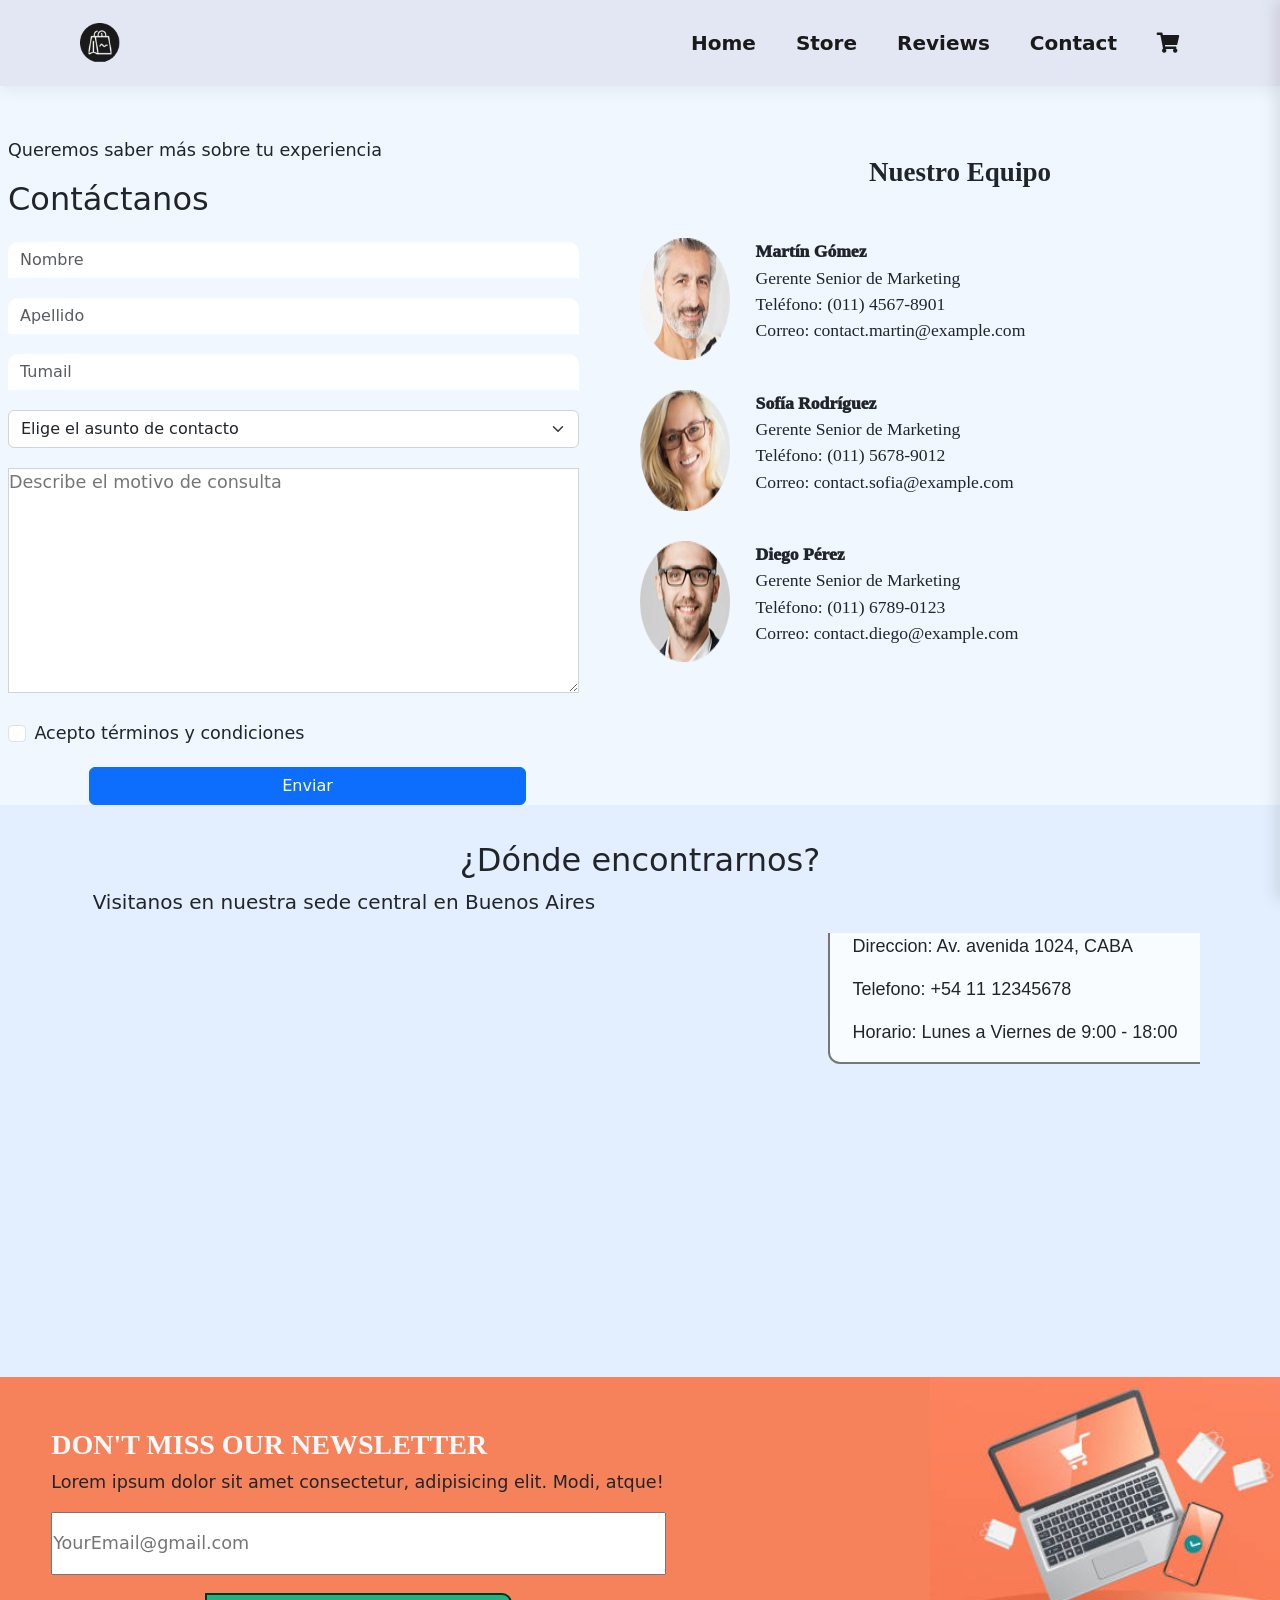
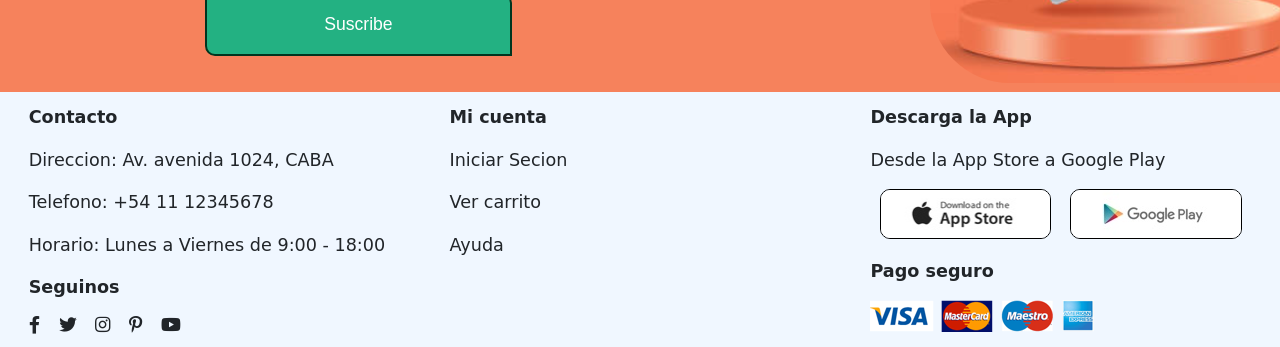
==== commit ea8431ce: "arreglo newsletter y saco atributos de contacto" ====
--- a/templates/contacto.html
+++ b/templates/contacto.html
@@ -1,5 +1,6 @@
 <!DOCTYPE html>
 <html lang="es">
+
 <head>
     <meta charset="UTF-8">
     <meta http-equiv="X-UA-Compatible" content="IE=edge">
@@ -85,28 +86,8 @@
                 </div>
 
                 <div class="col-lg-11 col-sm-11 col-11">
-                    <input type="text" name="pais" id="pais" class="form-control" placeholder="País" required>
-                    <div class="mensaje-feedback"></div>
-                </div>
-
-                <div class="col-lg-11 col-sm-11 col-11">
-                    <input type="text" name="provincia" id="provincia" class="form-control" placeholder="Provincia"
-                        required>
-                    <div class="mensaje-feedback"></div>
-                </div>
-
-                <div class="col-lg-11 col-sm-11 col-11">
                     <div class="input-group has-validation">
-                        <!-- Cambiado a type="text" para que no interfiera la validación nativa del email parcial -->
                         <input type="text" id="email-usuario" class="form-control" placeholder="Tumail" required>
-                        <select id="email-dominio" class="form-select" style="max-width: 136px;">
-                            <option value="@gmail.com">@gmail.com</option>
-                            <option value="@hotmail.com">@hotmail.com</option>
-                            <option value="@outlook.com">@outlook.com</option>
-                            <option value="@yahoo.com">@yahoo.com</option>
-                        </select>
-                        <!-- Este input oculto enviará el email completo unificado a Formspree -->
-                        <input type="hidden" name="email" id="email-completo">
                         <div class="mensaje-feedback"></div>
                     </div>
                 </div>
@@ -140,7 +121,7 @@
                     </div>
                 </div>
 
-                <div class="col-12 col-lg-12 col-sm-3">
+                <div class="col-12 col-lg-12">
                     <button class="btn btn-primary" type="submit">Enviar</button>
                 </div>
             </form>
@@ -233,9 +214,10 @@
         <div class="parte-footer">
             <p><b>Descarga la App</b></p>
             <p>Desde la App Store a Google Play</p>
-            <img src="../img/pay/app.jpg" alt="App Store" class="pay">
-            <img src="../img/pay/play.jpg" alt="Play Store" class="pay">
-
+            <div class="app-store">
+                <img src="../img/pay/app.jpg" alt="App Store" class="pay">
+                <img src="../img/pay/play.jpg" alt="Play Store" class="pay">
+            </div>
             <p><b>Pago seguro</b></p>
             <img src="../img/pay/pay.png" alt="medios de pago">
         </div>
--- a/css/base.css
+++ b/css/base.css
@@ -305,18 +305,29 @@
     left: 0;
     width: 100vw;
     height: 100vh;
-    background-color: rgba(0, 0, 0, 0.4); 
-    backdrop-filter: blur(5px);           
-    -webkit-backdrop-filter: blur(5px);   
-    z-index: 997;         
+    background-color: rgba(0, 0, 0, 0.4);
+    backdrop-filter: blur(5px);
+    -webkit-backdrop-filter: blur(5px);
+    z-index: 997;
     opacity: 0;
-    pointer-events: none;                
-    transition: opacity 0.3s ease;       
+    pointer-events: none;
+    transition: opacity 0.3s ease;
 }
 
 .carrito-overlay.active {
     opacity: 1;
-    pointer-events: auto;                
+    pointer-events: auto;
+}
+
+.app-store {
+    display: flex;
+    flex-direction: row;
+    justify-content: space-around;
+    flex-wrap: nowrap;
+}
+
+.app-store img{
+    width: 45%;
 }
 
 @media (max-width: 799px) {
@@ -361,7 +372,7 @@
         box-shadow: -5px 0 15px rgba(0, 0, 0, 0.05);
         transition: right 0.3s ease;
     }
-    
+
     .navbar a {
         font-size: 17px;
     }
@@ -376,6 +387,36 @@
 
     .navbar li:has(.btn-abrir-carrito) {
         display: none;
+    }
+
+
+    #newsletter {
+        min-height: 24vh;
+        max-height: 27vh;
+        font-size: 16px;
+    }
+
+    .suscribe input {
+        height: 5vh;
+    }
+
+    .boton-suscribe {
+        max-height: 11vh;
+        height: 10vh;
+        font-weight: 300 !important;
+    }
+
+    .titulo-newsletter {
+        font-size: 17px;
+        font-weight: 400 !important;
+    }
+
+    .app-store{
+        flex-direction: column !important;
+        align-items: center;
+    }
+    .app-store img{
+        width: 70%;
     }
 }
 
@@ -400,6 +441,7 @@
         transition: 0.3s ease;
         font-size: 14px;
     }
+
     .navbar-collapse {
         grid-column: 3/4;
     }
@@ -463,6 +505,34 @@
     .seguirnos div {
         width: 20%;
     }
+
+    #newsletter {
+        min-height: 19vh;
+        max-height: 20vh;
+        font-size: 13px;
+    }
+
+    .suscribe input {
+        height: 4vh;
+    }
+
+    .boton-suscribe {
+        height: 4vh !important;
+    }
+
+    .titulo-newsletter {
+        font-size: 14px;
+        font-weight: 400 !important;
+    }
+
+    .app-store{
+        flex-direction: row !important;
+        align-items: center;
+        width: 70%;
+    }
+    .app-store img{
+        width: 90%;
+    }
 }
 
 @media (max-width: 480px) {
--- a/css/contacto.css
+++ b/css/contacto.css
@@ -1,4 +1,4 @@
-main{
+main {
     margin-top: 4%;
 }
 
@@ -9,6 +9,7 @@
 
 .btn {
     width: 70%;
+    margin-left: 13%;
 }
 
 section {
@@ -38,8 +39,7 @@
     flex-wrap: nowrap;
     justify-content: space-around;
     height: 60vh;
-    width: 90%;
-    margin: 0 auto;
+    width: 100%;
 }
 
 .people div {
@@ -48,7 +48,7 @@
     flex-direction: row;
     justify-content: left;
     gap: 4%;
-    
+
     font-family: 'Merriweather', serif;
 }
 
@@ -60,11 +60,11 @@
 .people div p span {
     font-weight: 1000;
     display: block;
-    
+
 }
 
 .seccion-mapa {
-    margin-top: 5vh;
+    padding-top: 5vh;
     padding: 4vh 2vh;
     background-color: rgb(227, 239, 254);
     display: block !important;
@@ -96,7 +96,9 @@
     font-size: 18px;
 }
 
-.form-control, .form-select, textarea {
+.form-control,
+.form-select,
+textarea {
     border: 1px solid #ced4da;
     transition: border-color 0.2s ease-in-out;
 }
@@ -107,6 +109,7 @@
     border-top-left-radius: 10px;
     border-top-right-radius: 10px;
 }
+
 .mensaje-feedback {
     width: 100%;
     margin-top: 0.25rem;
@@ -122,7 +125,8 @@
     border-bottom: 2px solid rgb(60, 255, 0) !important;
 }
 
-textarea.campo-error, input[type="checkbox"].campo-error {
+textarea.campo-error,
+input[type="checkbox"].campo-error {
     border: 1px solid rgb(255, 0, 0) !important;
 }
 
@@ -130,17 +134,7 @@
     color: rgb(255, 0, 0);
 }
 
-p{
-    margin-bottom: 5px;
-    font-size: 19px;
-}
-
 @media (max-width: 780px) {
-    p{
-        margin-bottom: 5px;
-        font-size: 16px;
-    }
-
     #descripcion {
         resize: none;
         min-width: 92%;
@@ -159,7 +153,12 @@
     }
 
     .people {
+        margin-top: 30px;
         max-height: 45vh;
+        padding-top: 30px;
+        padding-left: 30px;
+        background-color: rgba(228, 240, 250, 0.853);
+        transition: background-color 3s ease-out;
     }
 
     .people .equipo {
@@ -200,16 +199,22 @@
         font-size: 17px;
     }
 
+    .btn {
+        width: 50%;
+        margin-left: 25%;
+    }
+
 }
 
 @media (max-width: 580px) {
-    .people .equipo{
+    .people .equipo {
         font-size: 20px;
     }
 
-    p{
+    p {
         font-size: 14px;
     }
+
     .people div p {
         top: 10px;
         left: 26%;
